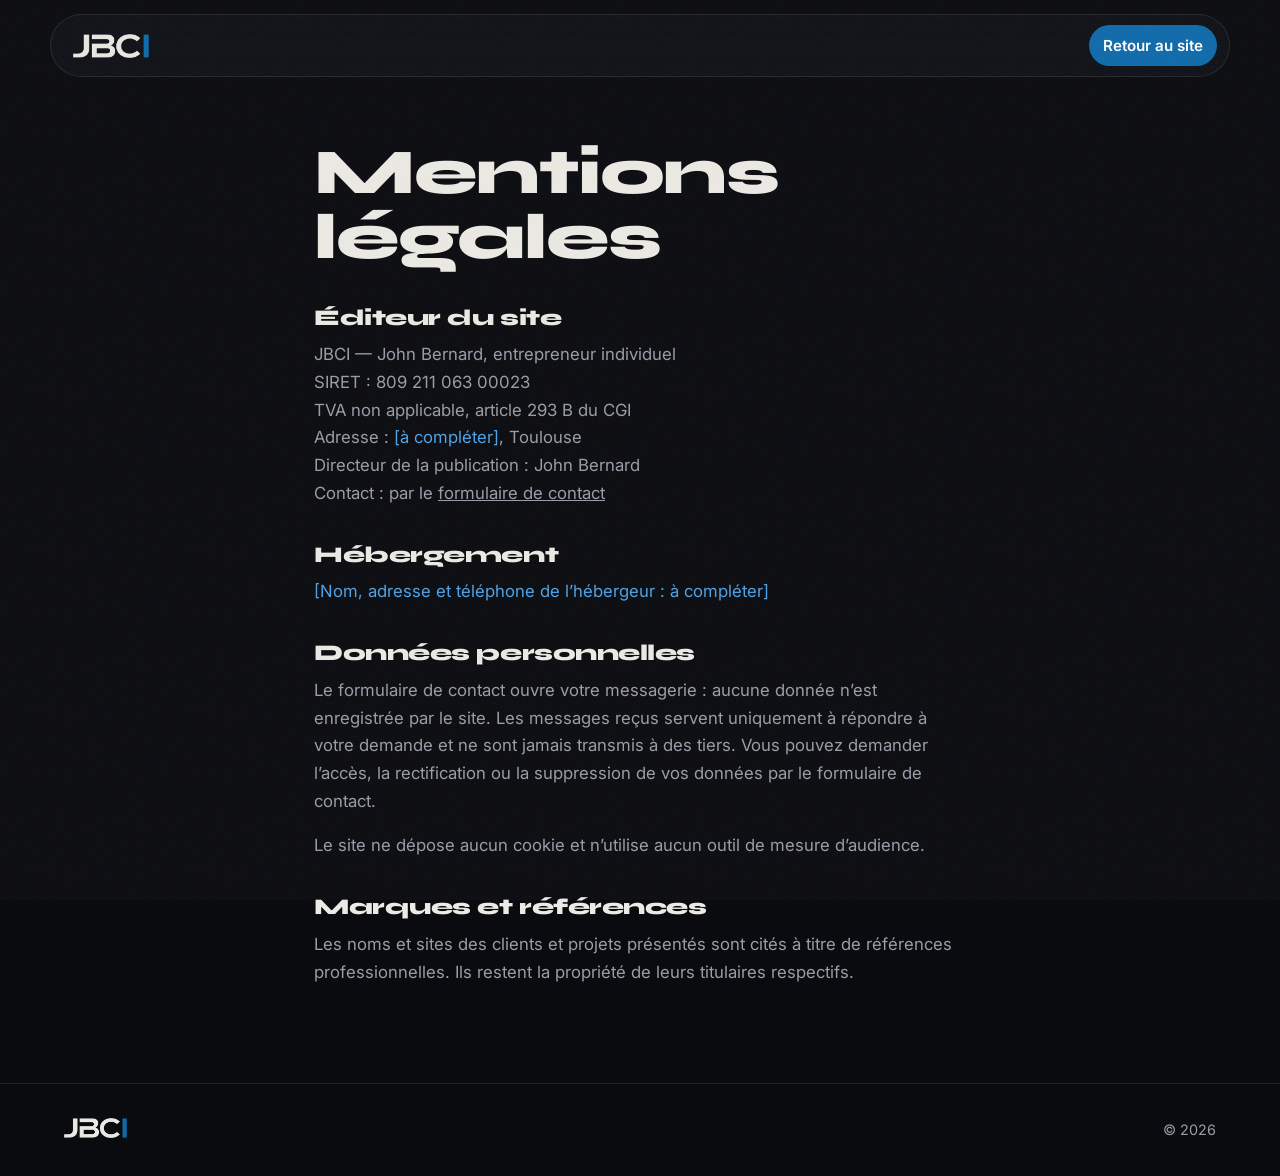
==== mentions-legales.html @ 8b8f2e48 "Site JBCI : accueil (hero anime, services, realisations EDF / Explogo / RCFC / Coin Sante / Main a M" ====
<!doctype html>
<html lang="fr">
<head>
  <meta charset="utf-8">
  <meta name="viewport" content="width=device-width, initial-scale=1">
  <title>Mentions légales — JBCI</title>
  <meta name="robots" content="noindex">
  <link rel="icon" href="assets/favicon.svg" type="image/svg+xml">
  <link href="https://fonts.googleapis.com/css2?family=Syne:wght@700;800&family=Inter:wght@400;500;600&family=JetBrains+Mono:wght@400;600&display=swap" rel="stylesheet">
  <link rel="stylesheet" href="css/style.css">
</head>
<body>
<header class="entete">
  <a class="marque" href="index.html" aria-label="JBCI, retour à l’accueil"><img src="assets/logo-clair.png" alt="JBCI" width="241" height="76"></a>
  <nav class="nav"><a class="nav-cta" href="index.html">Retour au site</a></nav>
</header>
<main class="page">
  <h1>Mentions légales</h1>
  <h2>Éditeur du site</h2>
  <p>JBCI — John Bernard, entrepreneur individuel<br>
  SIRET : 809 211 063 00023<br>
  TVA non applicable, article 293 B du CGI<br>
  Adresse : <span style="color:#4DA3E8">[à compléter]</span>, Toulouse<br>
  Directeur de la publication : John Bernard<br>
  Contact : par le <a href="index.html#contact">formulaire de contact</a></p>
  <h2>Hébergement</h2>
  <p><span style="color:#4DA3E8">[Nom, adresse et téléphone de l’hébergeur : à compléter]</span></p>
  <h2>Données personnelles</h2>
  <p>Le formulaire de contact ouvre votre messagerie : aucune donnée n’est enregistrée par le site. Les messages reçus servent uniquement à répondre à votre demande et ne sont jamais transmis à des tiers. Vous pouvez demander l’accès, la rectification ou la suppression de vos données par le formulaire de contact.</p>
  <p>Le site ne dépose aucun cookie et n’utilise aucun outil de mesure d’audience.</p>
  <h2>Marques et références</h2>
  <p>Les noms et sites des clients et projets présentés sont cités à titre de références professionnelles. Ils restent la propriété de leurs titulaires respectifs.</p>
</main>
<footer class="pied"><span class="marque"><img src="assets/logo-clair.png" alt="JBCI" width="241" height="76"></span><span>© 2026</span></footer>
</body>
</html>
---- css/style.css ----
/* JBCI — site vitrine. Thème sombre, typographie Syne / Inter / JetBrains Mono. */
:root {
  --nuit: #0A0B0F;
  --nuit-2: #12141B;
  --nuit-3: #1A1D27;
  --ligne: rgba(236, 234, 228, 0.10);
  --texte: #ECEAE4;
  --doux: #9A9CA8;
  --accent: #4DA3E8;      /* bleu du logo, éclairci pour le fond sombre */
  --accent-2: #8CC8FF;
  --bleu: #0F6AAB;        /* bleu exact du logo (boutons) */
  --menthe: #7CF4C8;
  --rayon: 22px;
  --titre: "Syne", "Inter", sans-serif;
  --corps: "Inter", system-ui, sans-serif;
  --code: "JetBrains Mono", ui-monospace, monospace;
  --marge: clamp(16px, 5vw, 72px);
}

*, *::before, *::after { box-sizing: border-box; }
html { scroll-behavior: smooth; scroll-padding-top: 90px; }
body {
  margin: 0; background: var(--nuit); color: var(--texte);
  font-family: var(--corps); font-size: 1.05rem; line-height: 1.65;
  -webkit-font-smoothing: antialiased; overflow-x: hidden;
}
/* grain léger sur tout le site */
body::before {
  content: ""; position: fixed; inset: 0; z-index: 100; pointer-events: none; opacity: .06;
  background-image: url("data:image/svg+xml,%3Csvg xmlns='http://www.w3.org/2000/svg' width='160' height='160'%3E%3Cfilter id='n'%3E%3CfeTurbulence type='fractalNoise' baseFrequency='.9' numOctaves='2' stitchTiles='stitch'/%3E%3C/filter%3E%3Crect width='100%25' height='100%25' filter='url(%23n)'/%3E%3C/svg%3E");
}
img { max-width: 100%; height: auto; display: block; }
a { color: inherit; }
::selection { background: var(--accent); color: var(--nuit); }
:focus-visible { outline: 2px solid var(--accent); outline-offset: 3px; border-radius: 6px; }
.evitement { position: absolute; left: -9999px; }
.evitement:focus { left: 16px; top: 16px; z-index: 200; background: var(--accent); color: var(--nuit); padding: 10px 14px; border-radius: 8px; }

h1, h2, h3 { font-family: var(--titre); margin: 0; line-height: 1.02; letter-spacing: -0.02em; }
h2 { font-size: clamp(2.1rem, 4.6vw, 4.2rem); font-weight: 800; }
h3 { font-weight: 700; }
em { font-style: normal; color: var(--accent); }
p { margin: 0 0 1em; }

/* ── En-tête ─────────────────────────────────────────── */
.entete {
  position: fixed; top: 14px; left: 50%; transform: translateX(-50%); z-index: 50;
  width: min(1180px, calc(100% - 24px)); display: flex; align-items: center; justify-content: space-between;
  padding: 10px 12px 10px 22px; border-radius: 999px;
  background: rgba(18, 20, 27, .72); border: 1px solid var(--ligne); backdrop-filter: blur(14px);
}
.marque img { height: 24px; width: auto; display: block; }
.pied .marque img { height: 20px; }
.marque { font-family: var(--code); font-weight: 600; font-size: 1.15rem; letter-spacing: .08em; text-decoration: none; color: var(--texte); }
.curseur { color: var(--accent); animation: clignote 1.1s steps(1) infinite; }
@keyframes clignote { 50% { opacity: 0; } }
.nav { display: flex; align-items: center; gap: 4px; }
.nav a { text-decoration: none; color: var(--doux); font-size: .95rem; padding: 8px 14px; border-radius: 999px; transition: color .2s, background .2s; }
.nav a:hover { color: var(--texte); background: rgba(255, 255, 255, .06); }
.nav .nav-cta { background: var(--bleu); color: #fff; font-weight: 600; }
.nav .nav-cta:hover { background: var(--texte); color: var(--nuit); }

/* ── Boutons ─────────────────────────────────────────── */
.bouton {
  display: inline-flex; align-items: center; gap: 10px; padding: 15px 26px; border-radius: 999px;
  font-weight: 600; text-decoration: none; font-size: 1rem; border: 1.5px solid transparent; cursor: pointer;
  font-family: var(--corps); transition: transform .2s, background .2s, color .2s, border-color .2s;
}
.bouton:hover { transform: translateY(-2px); }
.bouton-plein { background: var(--bleu); color: #fff; }
.bouton-plein:hover { background: var(--texte); color: var(--nuit); }
.bouton-ligne { border-color: rgba(236, 234, 228, .3); color: var(--texte); }
.bouton-ligne:hover { border-color: var(--texte); }

/* ── Hero ────────────────────────────────────────────── */
.hero {
  position: relative; min-height: 100svh; display: grid; grid-template-columns: 1.25fr .75fr; align-items: center;
  gap: 40px; padding: 130px var(--marge) 80px; overflow: hidden; isolation: isolate;
}
.flux { position: absolute; inset: 0; width: 100%; height: 100%; z-index: -1; }
.hero::after { /* fondu vers le bas */
  content: ""; position: absolute; left: 0; right: 0; bottom: 0; height: 160px; z-index: -1;
  background: linear-gradient(transparent, var(--nuit));
}
.etiquette { display: inline-flex; align-items: center; gap: 10px; font-family: var(--code); font-size: .85rem; color: var(--doux);
  border: 1px solid var(--ligne); border-radius: 999px; padding: 7px 14px; background: rgba(10, 11, 15, .6); }
.point { width: 8px; height: 8px; border-radius: 50%; background: var(--menthe); box-shadow: 0 0 0 0 rgba(124, 244, 200, .6); animation: pulse 2s infinite; }
@keyframes pulse { 70% { box-shadow: 0 0 0 10px rgba(124, 244, 200, 0); } 100% { box-shadow: 0 0 0 0 rgba(124, 244, 200, 0); } }
.hero h1 { font-size: clamp(2.6rem, 6.2vw, 6.2rem); font-weight: 800; margin: 26px 0 26px; line-height: .98; }
.hero h1 em { background: linear-gradient(90deg, var(--accent), var(--accent-2)); -webkit-background-clip: text; background-clip: text; color: transparent; }
.hero-texte { max-width: 560px; font-size: 1.15rem; color: var(--doux); }
.hero-actions { display: flex; flex-wrap: wrap; gap: 12px; margin-top: 30px; }

.hero-console, .terminal { background: rgba(18, 20, 27, .88); border: 1px solid var(--ligne); border-radius: 18px; overflow: hidden;
  box-shadow: 0 30px 80px rgba(0, 0, 0, .5); backdrop-filter: blur(8px); }
.hero-console { transform: rotate(-2deg); }
.console-barre, .nav-barre { display: flex; align-items: center; gap: 7px; padding: 12px 16px; border-bottom: 1px solid var(--ligne); font-family: var(--code); font-size: .75rem; color: var(--doux); }
.console-barre i, .nav-barre i { width: 11px; height: 11px; border-radius: 50%; background: #3A3D4A; }
.console-barre i:nth-child(1), .nav-barre i:nth-child(1) { background: #FF5F57; }
.console-barre i:nth-child(2), .nav-barre i:nth-child(2) { background: #FEBC2E; }
.console-barre i:nth-child(3), .nav-barre i:nth-child(3) { background: #28C840; }
.console-barre span, .nav-barre span { margin-left: 8px; }
pre { margin: 0; padding: 20px 22px; font-family: var(--code); font-size: .86rem; line-height: 1.9; color: var(--texte); white-space: pre; overflow-x: auto; }
.c-gris { color: #6B6E7C; } .c-vert { color: var(--menthe); } .c-ambre { color: var(--accent); }

/* ── Bandeau défilant ────────────────────────────────── */
.bandeau { border-block: 1px solid var(--ligne); overflow: hidden; background: var(--nuit-2); }
.bandeau-piste { display: flex; gap: 28px; width: max-content; padding: 18px 0; animation: defile 38s linear infinite;
  font-family: var(--titre); font-size: 1.25rem; white-space: nowrap; color: var(--doux); }
.bandeau b { color: var(--texte); }
.bandeau .sep { color: var(--accent); }
@keyframes defile { to { transform: translateX(-50%); } }

/* ── Sections ────────────────────────────────────────── */
.section { padding: clamp(80px, 12vw, 150px) var(--marge); max-width: 1320px; margin: 0 auto; }
.tete { margin-bottom: 60px; }
.sur { font-family: var(--code); color: var(--accent); font-size: .9rem; margin-bottom: 18px; }

/* Services : grandes lignes numérotées, lueur qui suit la souris */
.services { list-style: none; padding: 0; margin: 0; border-top: 1px solid var(--ligne); }
.service {
  position: relative; display: grid; grid-template-columns: 90px 1fr 300px; gap: 28px; align-items: start;
  padding: 34px 20px; border-bottom: 1px solid var(--ligne); transition: background .3s;
}
.service::before {
  content: ""; position: absolute; inset: 0; opacity: 0; transition: opacity .3s; pointer-events: none;
  background: radial-gradient(420px circle at var(--x, 50%) var(--y, 50%), rgba(77, 163, 232, .10), transparent 60%);
}
.service:hover::before { opacity: 1; }
.num { font-family: var(--code); color: var(--doux); padding-top: 8px; }
.service h3 { font-size: clamp(1.6rem, 3.4vw, 2.6rem); margin-bottom: 12px; transition: color .25s; }
.service:hover h3 { color: var(--accent); }
.service p { color: var(--doux); max-width: 620px; margin: 0; }
.puces { list-style: none; padding: 0; margin: 0; display: flex; flex-wrap: wrap; gap: 8px; }
.service .puces { justify-content: flex-end; padding-top: 10px; }
.puces li { font-family: var(--code); font-size: .78rem; padding: 5px 11px; border-radius: 999px; border: 1px solid var(--ligne); color: var(--texte); }

/* Réalisations */
.projet { display: grid; grid-template-columns: .9fr 1.1fr; gap: clamp(30px, 5vw, 80px); align-items: center; margin-bottom: clamp(90px, 12vw, 160px); }
.projet:nth-of-type(even) .projet-visuel { order: -1; }
.projet-client { font-family: var(--code); font-size: .82rem; color: var(--menthe); margin-bottom: 14px; text-transform: uppercase; letter-spacing: .08em; }
.projet h3, .projet-petit h3 { font-size: clamp(1.8rem, 3.6vw, 2.9rem); margin-bottom: 18px; }
.projet-texte p:not(.projet-client) { color: var(--doux); }
.projet .puces { margin: 22px 0; }
.lien { font-family: var(--code); color: var(--accent); text-decoration: none; border-bottom: 1px solid rgba(77, 163, 232, .4); padding-bottom: 2px; }
.lien:hover { border-color: var(--accent); }

.terminal pre { font-size: .82rem; }
.projet-edf .terminal { transform: rotate(1.5deg); }

.telephones { position: relative; display: flex; justify-content: center; align-items: center; min-height: 520px; }
.telephones img {
  width: 34%; border-radius: 26px; border: 6px solid #22252F; box-shadow: 0 30px 70px rgba(0, 0, 0, .55);
  transition: transform .5s cubic-bezier(.2, .8, .2, 1);
}
.telephones img:nth-child(1) { transform: translateX(28%) rotate(-9deg) scale(.88); }
.telephones img:nth-child(2) { position: relative; z-index: 2; }
.telephones img:nth-child(3) { transform: translateX(-28%) rotate(9deg) scale(.88); }
.telephones:hover img:nth-child(1) { transform: translateX(8%) rotate(-12deg) scale(.9); }
.telephones:hover img:nth-child(3) { transform: translateX(-8%) rotate(12deg) scale(.9); }

.navigateur { margin: 0; border-radius: 16px; overflow: hidden; border: 1px solid var(--ligne); background: var(--nuit-2);
  box-shadow: 0 30px 70px rgba(0, 0, 0, .45); transition: transform .4s; }
.navigateur:hover { transform: translateY(-6px); }
.navigateur img { width: 100%; }

.duo { display: grid; grid-template-columns: 1fr 1fr; gap: clamp(24px, 4vw, 50px); }
.projet-petit .navigateur { margin-bottom: 26px; }
.projet-petit h3 { font-size: clamp(1.5rem, 2.6vw, 2.1rem); }
.projet-petit p:not(.projet-client) { color: var(--doux); }

/* Méthode */
.etapes { list-style: none; padding: 0; margin: 0; display: grid; grid-template-columns: repeat(4, 1fr); gap: 18px; }
.etapes li { position: relative; padding: 30px 26px 28px; border-radius: var(--rayon); background: var(--nuit-2); border: 1px solid var(--ligne); overflow: hidden; }
.etape-num { display: block; font-family: var(--titre); font-weight: 800; font-size: 4.2rem; line-height: 1; color: transparent;
  -webkit-text-stroke: 1.5px rgba(77, 163, 232, .65); margin-bottom: 26px; }
.etapes h3 { font-size: 1.45rem; margin-bottom: 12px; }
.etapes p { color: var(--doux); font-size: .98rem; margin: 0; }

/* Qui suis-je */
.moi { display: grid; grid-template-columns: .8fr 1.2fr; gap: clamp(36px, 6vw, 90px); align-items: center; }
.moi-portrait { margin: 0; position: relative; }
.moi-portrait img { border-radius: 30px; transform: rotate(-3deg); box-shadow: 0 30px 80px rgba(0, 0, 0, .5); }
.moi-portrait figcaption {
  position: absolute; right: -10px; bottom: 30px; transform: rotate(4deg);
  background: var(--accent); color: var(--nuit); font-family: var(--code); font-size: .82rem; font-weight: 600;
  padding: 9px 14px; border-radius: 10px;
}
.moi-texte p { color: var(--doux); }
.moi-texte h2 { margin-bottom: 28px; font-size: clamp(2.1rem, 5vw, 4rem); }
.moi-signe { font-family: var(--code); color: var(--texte) !important; font-size: .9rem; }

/* Contact */
.contact { display: grid; grid-template-columns: 1fr 1fr; gap: clamp(36px, 6vw, 90px); align-items: start; }
.contact-tete h2 { font-size: clamp(2.2rem, 4.4vw, 3.8rem); }
.contact-tete p:not(.sur) { color: var(--doux); max-width: 460px; margin-top: 24px; }
.formulaire { background: var(--nuit-2); border: 1px solid var(--ligne); border-radius: 28px; padding: clamp(22px, 4vw, 38px); }
.champs { display: grid; grid-template-columns: 1fr 1fr; gap: 16px; margin-bottom: 22px; }
.champ { display: flex; flex-direction: column; gap: 7px; font-size: .88rem; color: var(--doux); }
.champ.large { grid-column: 1 / -1; }
.champ input, .champ select, .champ textarea {
  font: inherit; font-size: 1rem; color: var(--texte); background: var(--nuit); border: 1px solid var(--ligne);
  border-radius: 12px; padding: 13px 15px;
}
.champ textarea { min-height: 140px; resize: vertical; }
.champ input:focus, .champ select:focus, .champ textarea:focus { outline: none; border-color: var(--accent); }
.piege { position: absolute; left: -10000px; width: 1px; height: 1px; overflow: hidden; }
.note-form { font-size: .85rem; color: var(--doux); margin: 14px 0 0; }

/* Pied */
.pied { display: flex; flex-wrap: wrap; justify-content: space-between; gap: 14px; padding: 34px var(--marge); border-top: 1px solid var(--ligne); color: var(--doux); font-size: .9rem; }
.pied a { color: var(--texte); }

/* Page simple (mentions légales) */
.page { max-width: 780px; margin: 0 auto; padding: 140px var(--marge) 80px; }
.page h1 { font-size: clamp(2.4rem, 6vw, 4rem); font-weight: 800; margin-bottom: 30px; }
.page h2 { font-size: 1.4rem; margin: 36px 0 12px; }
.page p { color: var(--doux); }

/* Apparition au défilement (seulement si le JavaScript tourne) */
.js .apparait { opacity: 0; transform: translateY(40px); transition: opacity .9s cubic-bezier(.2, .8, .2, 1), transform .9s cubic-bezier(.2, .8, .2, 1); }
.js .apparait.vu { opacity: 1; transform: none; }

/* ── Responsive ──────────────────────────────────────── */
@media (max-width: 1000px) {
  .hero { grid-template-columns: 1fr; padding-top: 120px; }
  .hero-console { max-width: 460px; transform: none; }
  .service { grid-template-columns: 60px 1fr; }
  .service .puces { grid-column: 2; justify-content: flex-start; padding-top: 0; }
  .projet, .moi, .contact { grid-template-columns: 1fr; }
  .projet:nth-of-type(even) .projet-visuel { order: 0; }
  .etapes { grid-template-columns: 1fr 1fr; }
  .moi-portrait { max-width: 380px; }
}
@media (max-width: 720px) {
  .nav a:not(.nav-cta) { display: none; }
  .entete { padding-left: 18px; }
  .service { grid-template-columns: 1fr; gap: 10px; padding: 28px 4px; }
  .service .puces { grid-column: 1; }
  .duo, .etapes, .champs { grid-template-columns: 1fr; }
  .telephones { min-height: 380px; }
  .moi-portrait figcaption { right: 10px; }
  pre { font-size: .76rem; }
}
@media (prefers-reduced-motion: reduce) {
  html { scroll-behavior: auto; }
  .bandeau-piste, .curseur, .point { animation: none; }
  .js .apparait { opacity: 1; transform: none; transition: none; }
}
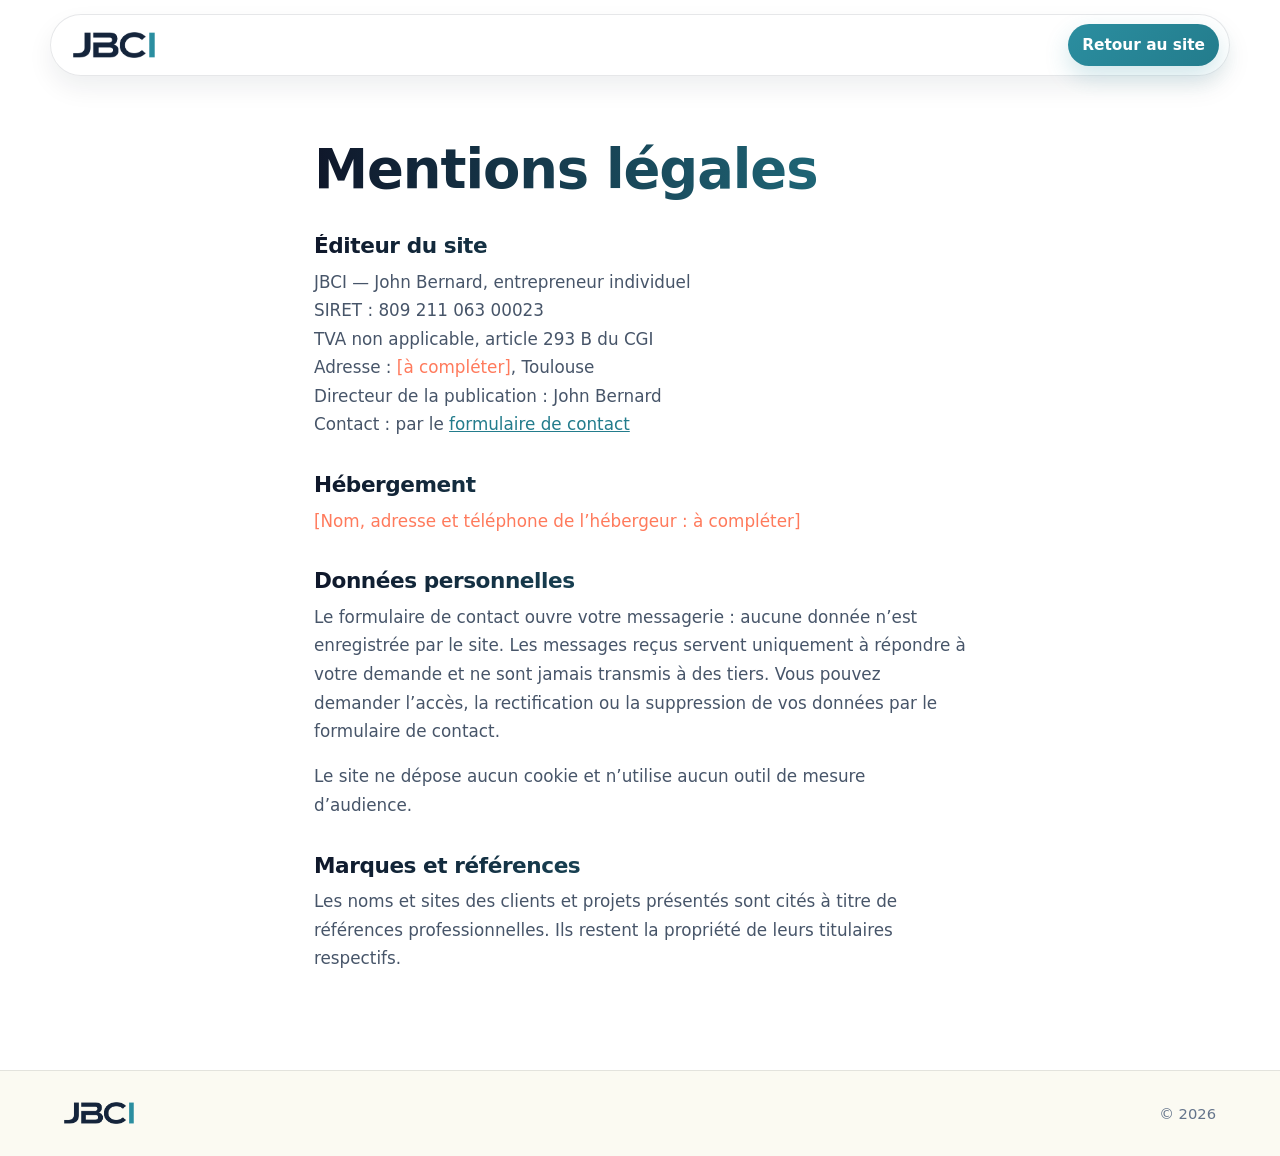
==== commit e4677011: "Site JBCI : style clair facon Explogo (bleu canard, corail, jaune, police systeme), logo recolore ; " ====
--- a/mentions-legales.html
+++ b/mentions-legales.html
@@ -6,12 +6,12 @@
   <title>Mentions légales — JBCI</title>
   <meta name="robots" content="noindex">
   <link rel="icon" href="assets/favicon.svg" type="image/svg+xml">
-  <link href="https://fonts.googleapis.com/css2?family=Syne:wght@700;800&family=Inter:wght@400;500;600&family=JetBrains+Mono:wght@400;600&display=swap" rel="stylesheet">
+  <link href="https://fonts.googleapis.com/css2?family=JetBrains+Mono:wght@400;600&display=swap" rel="stylesheet">
   <link rel="stylesheet" href="css/style.css">
 </head>
 <body>
 <header class="entete">
-  <a class="marque" href="index.html" aria-label="JBCI, retour à l’accueil"><img src="assets/logo-clair.png" alt="JBCI" width="241" height="76"></a>
+  <a class="marque" href="index.html" aria-label="JBCI, retour à l’accueil"><img src="assets/logo.png" alt="JBCI" width="241" height="76"></a>
   <nav class="nav"><a class="nav-cta" href="index.html">Retour au site</a></nav>
 </header>
 <main class="page">
@@ -20,17 +20,17 @@
   <p>JBCI — John Bernard, entrepreneur individuel<br>
   SIRET : 809 211 063 00023<br>
   TVA non applicable, article 293 B du CGI<br>
-  Adresse : <span style="color:#4DA3E8">[à compléter]</span>, Toulouse<br>
+  Adresse : <span style="color:#FF7A5C">[à compléter]</span>, Toulouse<br>
   Directeur de la publication : John Bernard<br>
   Contact : par le <a href="index.html#contact">formulaire de contact</a></p>
   <h2>Hébergement</h2>
-  <p><span style="color:#4DA3E8">[Nom, adresse et téléphone de l’hébergeur : à compléter]</span></p>
+  <p><span style="color:#FF7A5C">[Nom, adresse et téléphone de l’hébergeur : à compléter]</span></p>
   <h2>Données personnelles</h2>
   <p>Le formulaire de contact ouvre votre messagerie : aucune donnée n’est enregistrée par le site. Les messages reçus servent uniquement à répondre à votre demande et ne sont jamais transmis à des tiers. Vous pouvez demander l’accès, la rectification ou la suppression de vos données par le formulaire de contact.</p>
   <p>Le site ne dépose aucun cookie et n’utilise aucun outil de mesure d’audience.</p>
   <h2>Marques et références</h2>
   <p>Les noms et sites des clients et projets présentés sont cités à titre de références professionnelles. Ils restent la propriété de leurs titulaires respectifs.</p>
 </main>
-<footer class="pied"><span class="marque"><img src="assets/logo-clair.png" alt="JBCI" width="241" height="76"></span><span>© 2026</span></footer>
+<footer class="pied"><span class="marque"><img src="assets/logo.png" alt="JBCI" width="241" height="76"></span><span>© 2026</span></footer>
 </body>
 </html>
--- a/css/style.css
+++ b/css/style.css
@@ -1,156 +1,159 @@
-/* JBCI — site vitrine. Thème sombre, typographie Syne / Inter / JetBrains Mono. */
+/* JBCI — site vitrine, dans l'esprit d'Explogo : clair, chaleureux, bleu canard / corail / jaune. */
 :root {
-  --nuit: #0A0B0F;
-  --nuit-2: #12141B;
-  --nuit-3: #1A1D27;
-  --ligne: rgba(236, 234, 228, 0.10);
-  --texte: #ECEAE4;
-  --doux: #9A9CA8;
-  --accent: #4DA3E8;      /* bleu du logo, éclairci pour le fond sombre */
-  --accent-2: #8CC8FF;
-  --bleu: #0F6AAB;        /* bleu exact du logo (boutons) */
-  --menthe: #7CF4C8;
+  --bg: #FFFFFF;
+  --soft: #FBFAF2;
+  --soft-2: #F4F8F8;
+  --text: #0F172A;
+  --nuit: #13233A;           /* bleu nuit : textes forts, consoles */
+  --muted: #475569;
+  --muted-2: #64748B;
+  --border: rgba(15, 23, 42, 0.10);
+  --primary: #2B8EA0;
+  --primary-2: #237C8C;
+  --primary-soft: rgba(43, 142, 160, 0.14);
+  --accent: #FF7A5C;
+  --accent-2: #FFD24A;
+  --shadow: 0 16px 40px rgba(15, 23, 42, 0.10);
+  --shadow-soft: 0 12px 26px rgba(15, 23, 42, 0.07);
   --rayon: 22px;
-  --titre: "Syne", "Inter", sans-serif;
-  --corps: "Inter", system-ui, sans-serif;
-  --code: "JetBrains Mono", ui-monospace, monospace;
+  --corps: system-ui, -apple-system, "Segoe UI", Roboto, Arial, sans-serif;
+  --code: "JetBrains Mono", ui-monospace, Consolas, monospace;
   --marge: clamp(16px, 5vw, 72px);
 }
 
 *, *::before, *::after { box-sizing: border-box; }
-html { scroll-behavior: smooth; scroll-padding-top: 90px; }
-body {
-  margin: 0; background: var(--nuit); color: var(--texte);
-  font-family: var(--corps); font-size: 1.05rem; line-height: 1.65;
-  -webkit-font-smoothing: antialiased; overflow-x: hidden;
-}
-/* grain léger sur tout le site */
-body::before {
-  content: ""; position: fixed; inset: 0; z-index: 100; pointer-events: none; opacity: .06;
-  background-image: url("data:image/svg+xml,%3Csvg xmlns='http://www.w3.org/2000/svg' width='160' height='160'%3E%3Cfilter id='n'%3E%3CfeTurbulence type='fractalNoise' baseFrequency='.9' numOctaves='2' stitchTiles='stitch'/%3E%3C/filter%3E%3Crect width='100%25' height='100%25' filter='url(%23n)'/%3E%3C/svg%3E");
-}
+html { scroll-behavior: smooth; scroll-padding-top: 96px; }
+body { margin: 0; background: var(--bg); color: var(--text); font-family: var(--corps); font-size: 1.05rem; line-height: 1.7; overflow-x: hidden; }
 img { max-width: 100%; height: auto; display: block; }
-a { color: inherit; }
-::selection { background: var(--accent); color: var(--nuit); }
-:focus-visible { outline: 2px solid var(--accent); outline-offset: 3px; border-radius: 6px; }
+a { color: var(--primary-2); }
+::selection { background: var(--primary-soft); }
+:focus-visible { outline: 3px solid var(--primary); outline-offset: 3px; border-radius: 8px; }
 .evitement { position: absolute; left: -9999px; }
-.evitement:focus { left: 16px; top: 16px; z-index: 200; background: var(--accent); color: var(--nuit); padding: 10px 14px; border-radius: 8px; }
-
-h1, h2, h3 { font-family: var(--titre); margin: 0; line-height: 1.02; letter-spacing: -0.02em; }
-h2 { font-size: clamp(2.1rem, 4.6vw, 4.2rem); font-weight: 800; }
-h3 { font-weight: 700; }
-em { font-style: normal; color: var(--accent); }
-p { margin: 0 0 1em; }
+.evitement:focus { left: 16px; top: 16px; z-index: 200; background: #fff; padding: 10px 14px; border-radius: 10px; box-shadow: var(--shadow); }
+
+h1, h2, h3 { margin: 0; line-height: 1.1; letter-spacing: -0.02em; }
+h1, h2 { color: transparent; background: linear-gradient(90deg, var(--text), var(--primary-2)); -webkit-background-clip: text; background-clip: text; }
+h2 { font-size: clamp(2rem, 1.2rem + 2.4vw, 3.2rem); font-weight: 800; }
+h3 { font-weight: 800; color: var(--text); }
+em { font-style: normal; }
+p { margin: 0 0 1em; color: var(--muted); }
 
 /* ── En-tête ─────────────────────────────────────────── */
 .entete {
   position: fixed; top: 14px; left: 50%; transform: translateX(-50%); z-index: 50;
   width: min(1180px, calc(100% - 24px)); display: flex; align-items: center; justify-content: space-between;
-  padding: 10px 12px 10px 22px; border-radius: 999px;
-  background: rgba(18, 20, 27, .72); border: 1px solid var(--ligne); backdrop-filter: blur(14px);
-}
-.marque img { height: 24px; width: auto; display: block; }
-.pied .marque img { height: 20px; }
-.marque { font-family: var(--code); font-weight: 600; font-size: 1.15rem; letter-spacing: .08em; text-decoration: none; color: var(--texte); }
-.curseur { color: var(--accent); animation: clignote 1.1s steps(1) infinite; }
-@keyframes clignote { 50% { opacity: 0; } }
-.nav { display: flex; align-items: center; gap: 4px; }
-.nav a { text-decoration: none; color: var(--doux); font-size: .95rem; padding: 8px 14px; border-radius: 999px; transition: color .2s, background .2s; }
-.nav a:hover { color: var(--texte); background: rgba(255, 255, 255, .06); }
-.nav .nav-cta { background: var(--bleu); color: #fff; font-weight: 600; }
-.nav .nav-cta:hover { background: var(--texte); color: var(--nuit); }
+  padding: 9px 10px 9px 22px; border-radius: 999px;
+  background: rgba(255, 255, 255, .82); border: 1px solid var(--border); backdrop-filter: blur(12px); box-shadow: var(--shadow-soft);
+}
+.marque { display: block; text-decoration: none; }
+.marque img { height: 26px; width: auto; display: block; }
+.pied .marque img { height: 22px; }
+.nav { display: flex; align-items: center; gap: 2px; }
+.nav a { text-decoration: none; color: var(--muted); font-size: .96rem; padding: 8px 14px; border-radius: 999px; transition: color .15s, background .15s; }
+.nav a:hover { color: var(--primary-2); background: var(--primary-soft); }
+.nav .nav-cta { background: linear-gradient(135deg, var(--primary), var(--primary-2)); color: #fff; font-weight: 600; box-shadow: 0 10px 24px rgba(43, 142, 160, .22); }
+.nav .nav-cta:hover { color: #fff; background: linear-gradient(135deg, var(--primary), var(--primary-2)); filter: brightness(.96); }
 
 /* ── Boutons ─────────────────────────────────────────── */
 .bouton {
-  display: inline-flex; align-items: center; gap: 10px; padding: 15px 26px; border-radius: 999px;
-  font-weight: 600; text-decoration: none; font-size: 1rem; border: 1.5px solid transparent; cursor: pointer;
-  font-family: var(--corps); transition: transform .2s, background .2s, color .2s, border-color .2s;
-}
-.bouton:hover { transform: translateY(-2px); }
-.bouton-plein { background: var(--bleu); color: #fff; }
-.bouton-plein:hover { background: var(--texte); color: var(--nuit); }
-.bouton-ligne { border-color: rgba(236, 234, 228, .3); color: var(--texte); }
-.bouton-ligne:hover { border-color: var(--texte); }
+  display: inline-flex; align-items: center; gap: 10px; padding: 14px 24px; border-radius: 999px;
+  font-weight: 700; text-decoration: none; font-size: 1.02rem; border: 1px solid var(--border); background: #fff; color: var(--text);
+  cursor: pointer; font-family: inherit; transition: transform .15s, box-shadow .15s, filter .15s;
+}
+.bouton:hover { transform: translateY(-2px); box-shadow: var(--shadow-soft); }
+.bouton-plein { background: linear-gradient(135deg, var(--primary), var(--primary-2)); color: #fff; border-color: transparent; box-shadow: 0 14px 34px rgba(43, 142, 160, .22); }
+.bouton-plein:hover { filter: brightness(.97); box-shadow: 0 18px 40px rgba(43, 142, 160, .28); }
 
 /* ── Hero ────────────────────────────────────────────── */
 .hero {
-  position: relative; min-height: 100svh; display: grid; grid-template-columns: 1.25fr .75fr; align-items: center;
+  position: relative; min-height: 100svh; display: grid; grid-template-columns: 1.2fr .8fr; align-items: center;
   gap: 40px; padding: 130px var(--marge) 80px; overflow: hidden; isolation: isolate;
+  background:
+    radial-gradient(520px 380px at 12% 22%, rgba(43, 142, 160, .14), transparent 70%),
+    radial-gradient(520px 420px at 88% 30%, rgba(255, 122, 92, .12), transparent 70%),
+    radial-gradient(600px 420px at 60% 95%, rgba(255, 210, 74, .16), transparent 70%),
+    var(--soft);
 }
 .flux { position: absolute; inset: 0; width: 100%; height: 100%; z-index: -1; }
-.hero::after { /* fondu vers le bas */
-  content: ""; position: absolute; left: 0; right: 0; bottom: 0; height: 160px; z-index: -1;
-  background: linear-gradient(transparent, var(--nuit));
-}
-.etiquette { display: inline-flex; align-items: center; gap: 10px; font-family: var(--code); font-size: .85rem; color: var(--doux);
-  border: 1px solid var(--ligne); border-radius: 999px; padding: 7px 14px; background: rgba(10, 11, 15, .6); }
-.point { width: 8px; height: 8px; border-radius: 50%; background: var(--menthe); box-shadow: 0 0 0 0 rgba(124, 244, 200, .6); animation: pulse 2s infinite; }
-@keyframes pulse { 70% { box-shadow: 0 0 0 10px rgba(124, 244, 200, 0); } 100% { box-shadow: 0 0 0 0 rgba(124, 244, 200, 0); } }
-.hero h1 { font-size: clamp(2.6rem, 6.2vw, 6.2rem); font-weight: 800; margin: 26px 0 26px; line-height: .98; }
-.hero h1 em { background: linear-gradient(90deg, var(--accent), var(--accent-2)); -webkit-background-clip: text; background-clip: text; color: transparent; }
-.hero-texte { max-width: 560px; font-size: 1.15rem; color: var(--doux); }
-.hero-actions { display: flex; flex-wrap: wrap; gap: 12px; margin-top: 30px; }
-
-.hero-console, .terminal { background: rgba(18, 20, 27, .88); border: 1px solid var(--ligne); border-radius: 18px; overflow: hidden;
-  box-shadow: 0 30px 80px rgba(0, 0, 0, .5); backdrop-filter: blur(8px); }
+.etiquette { display: inline-flex; align-items: center; gap: 10px; font-size: .9rem; font-weight: 600; color: var(--primary-2);
+  border-radius: 999px; padding: 7px 15px; background: #fff; box-shadow: var(--shadow-soft); }
+.point { width: 9px; height: 9px; border-radius: 50%; background: #22A06B; box-shadow: 0 0 0 0 rgba(34, 160, 107, .5); animation: pulse 2s infinite; }
+@keyframes pulse { 70% { box-shadow: 0 0 0 10px rgba(34, 160, 107, 0); } 100% { box-shadow: 0 0 0 0 rgba(34, 160, 107, 0); } }
+.hero h1 { font-size: clamp(2.6rem, 1.4rem + 4vw, 5rem); font-weight: 900; margin: 24px 0 22px; line-height: 1.04; }
+.hero h1 em { background: linear-gradient(90deg, var(--accent), #F59E0B); -webkit-background-clip: text; background-clip: text; color: transparent; }
+.hero-texte { max-width: 580px; font-size: 1.18rem; }
+.hero-actions { display: flex; flex-wrap: wrap; gap: 12px; margin-top: 28px; }
+
+/* consoles : la seule touche sombre, comme un écran de développeur */
+.hero-console, .terminal { background: var(--nuit); border-radius: 18px; overflow: hidden; box-shadow: var(--shadow); color: #E2E8F0; }
 .hero-console { transform: rotate(-2deg); }
-.console-barre, .nav-barre { display: flex; align-items: center; gap: 7px; padding: 12px 16px; border-bottom: 1px solid var(--ligne); font-family: var(--code); font-size: .75rem; color: var(--doux); }
-.console-barre i, .nav-barre i { width: 11px; height: 11px; border-radius: 50%; background: #3A3D4A; }
+.console-barre, .nav-barre { display: flex; align-items: center; gap: 7px; padding: 11px 16px; font-family: var(--code); font-size: .75rem; }
+.console-barre { border-bottom: 1px solid rgba(255, 255, 255, .08); color: #94A3B8; }
+.nav-barre { background: var(--soft-2); border-bottom: 1px solid var(--border); color: var(--muted-2); }
+.console-barre i, .nav-barre i { width: 11px; height: 11px; border-radius: 50%; }
 .console-barre i:nth-child(1), .nav-barre i:nth-child(1) { background: #FF5F57; }
 .console-barre i:nth-child(2), .nav-barre i:nth-child(2) { background: #FEBC2E; }
 .console-barre i:nth-child(3), .nav-barre i:nth-child(3) { background: #28C840; }
 .console-barre span, .nav-barre span { margin-left: 8px; }
-pre { margin: 0; padding: 20px 22px; font-family: var(--code); font-size: .86rem; line-height: 1.9; color: var(--texte); white-space: pre; overflow-x: auto; }
-.c-gris { color: #6B6E7C; } .c-vert { color: var(--menthe); } .c-ambre { color: var(--accent); }
+pre { margin: 0; padding: 20px 22px; font-family: var(--code); font-size: .86rem; line-height: 1.9; white-space: pre; overflow-x: auto; }
+.c-gris { color: #64748B; } .c-vert { color: #4ADE80; } .c-ambre { color: var(--accent-2); }
 
 /* ── Bandeau défilant ────────────────────────────────── */
-.bandeau { border-block: 1px solid var(--ligne); overflow: hidden; background: var(--nuit-2); }
+.bandeau { overflow: hidden; background: #fff; border-block: 1px solid var(--border); }
 .bandeau-piste { display: flex; gap: 28px; width: max-content; padding: 18px 0; animation: defile 38s linear infinite;
-  font-family: var(--titre); font-size: 1.25rem; white-space: nowrap; color: var(--doux); }
-.bandeau b { color: var(--texte); }
+  font-size: 1.12rem; white-space: nowrap; color: var(--muted); }
+.bandeau b { color: var(--primary-2); }
 .bandeau .sep { color: var(--accent); }
 @keyframes defile { to { transform: translateX(-50%); } }
 
 /* ── Sections ────────────────────────────────────────── */
-.section { padding: clamp(80px, 12vw, 150px) var(--marge); max-width: 1320px; margin: 0 auto; }
-.tete { margin-bottom: 60px; }
-.sur { font-family: var(--code); color: var(--accent); font-size: .9rem; margin-bottom: 18px; }
-
-/* Services : grandes lignes numérotées, lueur qui suit la souris */
-.services { list-style: none; padding: 0; margin: 0; border-top: 1px solid var(--ligne); }
+.section { padding: clamp(72px, 10vw, 120px) var(--marge); max-width: 1320px; margin: 0 auto; }
+.tete { margin-bottom: 48px; }
+.tete h2 { display: table; position: relative; padding-bottom: 12px; }
+.tete h2::after { content: ""; position: absolute; left: 0; bottom: 2px; width: 72px; height: 5px; border-radius: 999px;
+  background: linear-gradient(90deg, var(--primary), var(--accent), var(--accent-2)); }
+.sur { display: table; font-size: .85rem; font-weight: 700; letter-spacing: .08em; text-transform: uppercase; color: var(--primary-2);
+  background: var(--primary-soft); padding: 5px 12px; border-radius: 999px; margin-bottom: 18px; }
+
+/* Services : lignes numérotées, lueur qui suit la souris */
+.services { list-style: none; padding: 0; margin: 0; display: grid; gap: 14px; }
 .service {
-  position: relative; display: grid; grid-template-columns: 90px 1fr 300px; gap: 28px; align-items: start;
-  padding: 34px 20px; border-bottom: 1px solid var(--ligne); transition: background .3s;
+  position: relative; display: grid; grid-template-columns: 70px 1fr 300px; gap: 24px; align-items: start; overflow: hidden;
+  padding: 28px 26px; border-radius: var(--rayon); background: #fff; border: 1px solid var(--border); box-shadow: var(--shadow-soft);
+  transition: transform .2s, box-shadow .2s;
 }
 .service::before {
   content: ""; position: absolute; inset: 0; opacity: 0; transition: opacity .3s; pointer-events: none;
-  background: radial-gradient(420px circle at var(--x, 50%) var(--y, 50%), rgba(77, 163, 232, .10), transparent 60%);
-}
+  background: radial-gradient(380px circle at var(--x, 50%) var(--y, 50%), rgba(43, 142, 160, .10), transparent 60%);
+}
+.service:hover { transform: translateY(-3px); box-shadow: var(--shadow); }
 .service:hover::before { opacity: 1; }
-.num { font-family: var(--code); color: var(--doux); padding-top: 8px; }
-.service h3 { font-size: clamp(1.6rem, 3.4vw, 2.6rem); margin-bottom: 12px; transition: color .25s; }
-.service:hover h3 { color: var(--accent); }
-.service p { color: var(--doux); max-width: 620px; margin: 0; }
+.num { display: grid; place-items: center; width: 52px; height: 52px; border-radius: 16px; font-weight: 800; color: #fff;
+  background: linear-gradient(135deg, var(--primary), var(--primary-2)); }
+.service:nth-child(2) .num { background: linear-gradient(135deg, var(--accent), #F25F3A); }
+.service:nth-child(3) .num { background: linear-gradient(135deg, var(--accent-2), #F5B400); color: var(--nuit); }
+.service:nth-child(5) .num { background: linear-gradient(135deg, var(--nuit), #2B3E5C); }
+.service h3 { font-size: clamp(1.3rem, 1rem + 1vw, 1.7rem); margin-bottom: 8px; }
+.service p { max-width: 620px; margin: 0; }
 .puces { list-style: none; padding: 0; margin: 0; display: flex; flex-wrap: wrap; gap: 8px; }
-.service .puces { justify-content: flex-end; padding-top: 10px; }
-.puces li { font-family: var(--code); font-size: .78rem; padding: 5px 11px; border-radius: 999px; border: 1px solid var(--ligne); color: var(--texte); }
+.service .puces { justify-content: flex-end; padding-top: 6px; }
+.puces li { font-size: .82rem; font-weight: 600; padding: 5px 12px; border-radius: 999px; background: var(--primary-soft); color: var(--primary-2); }
 
 /* Réalisations */
-.projet { display: grid; grid-template-columns: .9fr 1.1fr; gap: clamp(30px, 5vw, 80px); align-items: center; margin-bottom: clamp(90px, 12vw, 160px); }
+#realisations { max-width: none; background: var(--soft); }
+#realisations > * { max-width: 1176px; margin-left: auto; margin-right: auto; }
+.projet { display: grid; grid-template-columns: .9fr 1.1fr; gap: clamp(30px, 5vw, 70px); align-items: center; margin-bottom: clamp(70px, 10vw, 120px); }
 .projet:nth-of-type(even) .projet-visuel { order: -1; }
-.projet-client { font-family: var(--code); font-size: .82rem; color: var(--menthe); margin-bottom: 14px; text-transform: uppercase; letter-spacing: .08em; }
-.projet h3, .projet-petit h3 { font-size: clamp(1.8rem, 3.6vw, 2.9rem); margin-bottom: 18px; }
-.projet-texte p:not(.projet-client) { color: var(--doux); }
-.projet .puces { margin: 22px 0; }
-.lien { font-family: var(--code); color: var(--accent); text-decoration: none; border-bottom: 1px solid rgba(77, 163, 232, .4); padding-bottom: 2px; }
-.lien:hover { border-color: var(--accent); }
-
-.terminal pre { font-size: .82rem; }
+.projet-client { display: inline-block; font-size: .8rem; font-weight: 800; letter-spacing: .08em; text-transform: uppercase; color: var(--accent) !important; margin-bottom: 12px; }
+.projet h3, .projet-petit h3 { font-size: clamp(1.6rem, 1.1rem + 1.6vw, 2.4rem); margin-bottom: 16px; }
+.projet .puces { margin: 20px 0; }
+.lien { font-weight: 700; color: var(--primary-2); text-decoration: none; }
+.lien:hover { text-decoration: underline; }
 .projet-edf .terminal { transform: rotate(1.5deg); }
 
-.telephones { position: relative; display: flex; justify-content: center; align-items: center; min-height: 520px; }
+.telephones { position: relative; display: flex; justify-content: center; align-items: center; min-height: 500px; }
 .telephones img {
-  width: 34%; border-radius: 26px; border: 6px solid #22252F; box-shadow: 0 30px 70px rgba(0, 0, 0, .55);
+  width: 34%; border-radius: 26px; border: 6px solid #fff; box-shadow: 0 26px 60px rgba(15, 23, 42, .18);
   transition: transform .5s cubic-bezier(.2, .8, .2, 1);
 }
 .telephones img:nth-child(1) { transform: translateX(28%) rotate(-9deg) scale(.88); }
@@ -159,91 +162,94 @@
 .telephones:hover img:nth-child(1) { transform: translateX(8%) rotate(-12deg) scale(.9); }
 .telephones:hover img:nth-child(3) { transform: translateX(-8%) rotate(12deg) scale(.9); }
 
-.navigateur { margin: 0; border-radius: 16px; overflow: hidden; border: 1px solid var(--ligne); background: var(--nuit-2);
-  box-shadow: 0 30px 70px rgba(0, 0, 0, .45); transition: transform .4s; }
+.navigateur { margin: 0; border-radius: 16px; overflow: hidden; border: 1px solid var(--border); background: #fff; box-shadow: var(--shadow); transition: transform .3s; }
 .navigateur:hover { transform: translateY(-6px); }
 .navigateur img { width: 100%; }
-
-.duo { display: grid; grid-template-columns: 1fr 1fr; gap: clamp(24px, 4vw, 50px); }
-.projet-petit .navigateur { margin-bottom: 26px; }
-.projet-petit h3 { font-size: clamp(1.5rem, 2.6vw, 2.1rem); }
-.projet-petit p:not(.projet-client) { color: var(--doux); }
+.duo { display: grid; grid-template-columns: 1fr 1fr; gap: clamp(24px, 4vw, 44px); }
+.projet-petit { background: #fff; border-radius: var(--rayon); padding: 18px 18px 26px; box-shadow: var(--shadow-soft); border: 1px solid var(--border); }
+.projet-petit .navigateur { margin-bottom: 22px; box-shadow: none; }
+.projet-petit > *:not(.navigateur) { margin-left: 8px; margin-right: 8px; }
+.projet-petit h3 { font-size: clamp(1.35rem, 1rem + 1vw, 1.8rem); }
 
 /* Méthode */
 .etapes { list-style: none; padding: 0; margin: 0; display: grid; grid-template-columns: repeat(4, 1fr); gap: 18px; }
-.etapes li { position: relative; padding: 30px 26px 28px; border-radius: var(--rayon); background: var(--nuit-2); border: 1px solid var(--ligne); overflow: hidden; }
-.etape-num { display: block; font-family: var(--titre); font-weight: 800; font-size: 4.2rem; line-height: 1; color: transparent;
-  -webkit-text-stroke: 1.5px rgba(77, 163, 232, .65); margin-bottom: 26px; }
-.etapes h3 { font-size: 1.45rem; margin-bottom: 12px; }
-.etapes p { color: var(--doux); font-size: .98rem; margin: 0; }
+.etapes li { position: relative; padding: 32px 24px 26px; border-radius: var(--rayon); background: #fff; border: 1px solid var(--border); box-shadow: var(--shadow-soft); overflow: hidden; transition: transform .2s; }
+.etapes li:hover { transform: translateY(-4px); }
+.etapes li::before { content: ""; position: absolute; left: 0; right: 0; top: 0; height: 6px; background: var(--primary); }
+.etapes li:nth-child(2)::before { background: var(--accent); }
+.etapes li:nth-child(3)::before { background: var(--accent-2); }
+.etapes li:nth-child(4)::before { background: var(--nuit); }
+.etape-num { display: block; font-weight: 900; font-size: 3rem; line-height: 1; color: var(--primary-soft); -webkit-text-stroke: 1.5px var(--primary); margin-bottom: 20px; }
+.etapes h3 { font-size: 1.3rem; margin-bottom: 10px; }
+.etapes p { font-size: .98rem; margin: 0; }
 
 /* Qui suis-je */
-.moi { display: grid; grid-template-columns: .8fr 1.2fr; gap: clamp(36px, 6vw, 90px); align-items: center; }
+.moi { display: grid; grid-template-columns: .75fr 1.25fr; gap: clamp(36px, 6vw, 90px); align-items: center; }
 .moi-portrait { margin: 0; position: relative; }
-.moi-portrait img { border-radius: 30px; transform: rotate(-3deg); box-shadow: 0 30px 80px rgba(0, 0, 0, .5); }
+.moi-portrait img { border-radius: 30px; transform: rotate(-3deg); box-shadow: var(--shadow); border: 8px solid #fff; }
 .moi-portrait figcaption {
-  position: absolute; right: -10px; bottom: 30px; transform: rotate(4deg);
-  background: var(--accent); color: var(--nuit); font-family: var(--code); font-size: .82rem; font-weight: 600;
-  padding: 9px 14px; border-radius: 10px;
-}
-.moi-texte p { color: var(--doux); }
-.moi-texte h2 { margin-bottom: 28px; font-size: clamp(2.1rem, 5vw, 4rem); }
-.moi-signe { font-family: var(--code); color: var(--texte) !important; font-size: .9rem; }
+  position: absolute; right: -10px; bottom: 34px; transform: rotate(4deg);
+  background: var(--accent); color: #fff; font-weight: 700; font-size: .9rem; padding: 9px 15px; border-radius: 12px; box-shadow: var(--shadow-soft);
+}
+.moi-texte h2 { margin-bottom: 24px; }
+.moi-signe { display: inline-block; font-weight: 700; color: var(--primary-2) !important; background: var(--primary-soft); padding: 8px 14px; border-radius: 12px; }
 
 /* Contact */
-.contact { display: grid; grid-template-columns: 1fr 1fr; gap: clamp(36px, 6vw, 90px); align-items: start; }
-.contact-tete h2 { font-size: clamp(2.2rem, 4.4vw, 3.8rem); }
-.contact-tete p:not(.sur) { color: var(--doux); max-width: 460px; margin-top: 24px; }
-.formulaire { background: var(--nuit-2); border: 1px solid var(--ligne); border-radius: 28px; padding: clamp(22px, 4vw, 38px); }
+#contact { max-width: none; background: linear-gradient(180deg, #fff, var(--soft-2)); }
+.contact { display: grid; grid-template-columns: 1fr 1fr; gap: clamp(36px, 6vw, 80px); align-items: start; }
+#contact.contact { padding-left: max(var(--marge), calc((100% - 1176px) / 2)); padding-right: max(var(--marge), calc((100% - 1176px) / 2)); }
+.contact-tete h2 { font-size: clamp(2.2rem, 1.4rem + 2.6vw, 3.6rem); }
+.contact-tete h2 em { background: linear-gradient(90deg, var(--accent), #F59E0B); -webkit-background-clip: text; background-clip: text; color: transparent; }
+.contact-tete p:not(.sur) { max-width: 460px; margin-top: 22px; font-size: 1.1rem; }
+.formulaire { background: #fff; border: 1px solid var(--border); border-radius: 26px; padding: clamp(22px, 4vw, 34px); box-shadow: var(--shadow); }
 .champs { display: grid; grid-template-columns: 1fr 1fr; gap: 16px; margin-bottom: 22px; }
-.champ { display: flex; flex-direction: column; gap: 7px; font-size: .88rem; color: var(--doux); }
+.champ { display: flex; flex-direction: column; gap: 6px; font-size: .9rem; font-weight: 600; color: var(--text); }
 .champ.large { grid-column: 1 / -1; }
 .champ input, .champ select, .champ textarea {
-  font: inherit; font-size: 1rem; color: var(--texte); background: var(--nuit); border: 1px solid var(--ligne);
-  border-radius: 12px; padding: 13px 15px;
+  font: inherit; font-weight: 400; font-size: 1rem; color: var(--text); background: var(--soft); border: 1px solid var(--border);
+  border-radius: 14px; padding: 12px 14px;
 }
 .champ textarea { min-height: 140px; resize: vertical; }
-.champ input:focus, .champ select:focus, .champ textarea:focus { outline: none; border-color: var(--accent); }
+.champ input:focus, .champ select:focus, .champ textarea:focus { outline: none; border-color: var(--primary); background: #fff; box-shadow: 0 0 0 4px var(--primary-soft); }
 .piege { position: absolute; left: -10000px; width: 1px; height: 1px; overflow: hidden; }
-.note-form { font-size: .85rem; color: var(--doux); margin: 14px 0 0; }
+.note-form { font-size: .88rem; margin: 14px 0 0; }
 
 /* Pied */
-.pied { display: flex; flex-wrap: wrap; justify-content: space-between; gap: 14px; padding: 34px var(--marge); border-top: 1px solid var(--ligne); color: var(--doux); font-size: .9rem; }
-.pied a { color: var(--texte); }
+.pied { display: flex; flex-wrap: wrap; justify-content: space-between; align-items: center; gap: 14px; padding: 30px var(--marge); background: var(--soft); border-top: 1px solid var(--border); color: var(--muted-2); font-size: .92rem; }
+.pied a { color: var(--primary-2); }
 
 /* Page simple (mentions légales) */
 .page { max-width: 780px; margin: 0 auto; padding: 140px var(--marge) 80px; }
-.page h1 { font-size: clamp(2.4rem, 6vw, 4rem); font-weight: 800; margin-bottom: 30px; }
-.page h2 { font-size: 1.4rem; margin: 36px 0 12px; }
-.page p { color: var(--doux); }
+.page h1 { font-size: clamp(2.2rem, 1.4rem + 2.6vw, 3.4rem); font-weight: 900; margin-bottom: 28px; }
+.page h2 { font-size: 1.35rem; margin: 34px 0 10px; }
 
 /* Apparition au défilement (seulement si le JavaScript tourne) */
-.js .apparait { opacity: 0; transform: translateY(40px); transition: opacity .9s cubic-bezier(.2, .8, .2, 1), transform .9s cubic-bezier(.2, .8, .2, 1); }
+.js .apparait { opacity: 0; transform: translateY(36px); transition: opacity .8s cubic-bezier(.2, .8, .2, 1), transform .8s cubic-bezier(.2, .8, .2, 1); }
 .js .apparait.vu { opacity: 1; transform: none; }
 
 /* ── Responsive ──────────────────────────────────────── */
 @media (max-width: 1000px) {
   .hero { grid-template-columns: 1fr; padding-top: 120px; }
   .hero-console { max-width: 460px; transform: none; }
-  .service { grid-template-columns: 60px 1fr; }
+  .service { grid-template-columns: 52px 1fr; }
   .service .puces { grid-column: 2; justify-content: flex-start; padding-top: 0; }
   .projet, .moi, .contact { grid-template-columns: 1fr; }
   .projet:nth-of-type(even) .projet-visuel { order: 0; }
   .etapes { grid-template-columns: 1fr 1fr; }
-  .moi-portrait { max-width: 380px; }
+  .moi-portrait { max-width: 360px; }
 }
 @media (max-width: 720px) {
   .nav a:not(.nav-cta) { display: none; }
   .entete { padding-left: 18px; }
-  .service { grid-template-columns: 1fr; gap: 10px; padding: 28px 4px; }
+  .service { grid-template-columns: 1fr; gap: 12px; padding: 22px 18px; }
   .service .puces { grid-column: 1; }
   .duo, .etapes, .champs { grid-template-columns: 1fr; }
-  .telephones { min-height: 380px; }
+  .telephones { min-height: 360px; }
   .moi-portrait figcaption { right: 10px; }
   pre { font-size: .76rem; }
 }
 @media (prefers-reduced-motion: reduce) {
   html { scroll-behavior: auto; }
-  .bandeau-piste, .curseur, .point { animation: none; }
+  .bandeau-piste, .point { animation: none; }
   .js .apparait { opacity: 1; transform: none; transition: none; }
 }
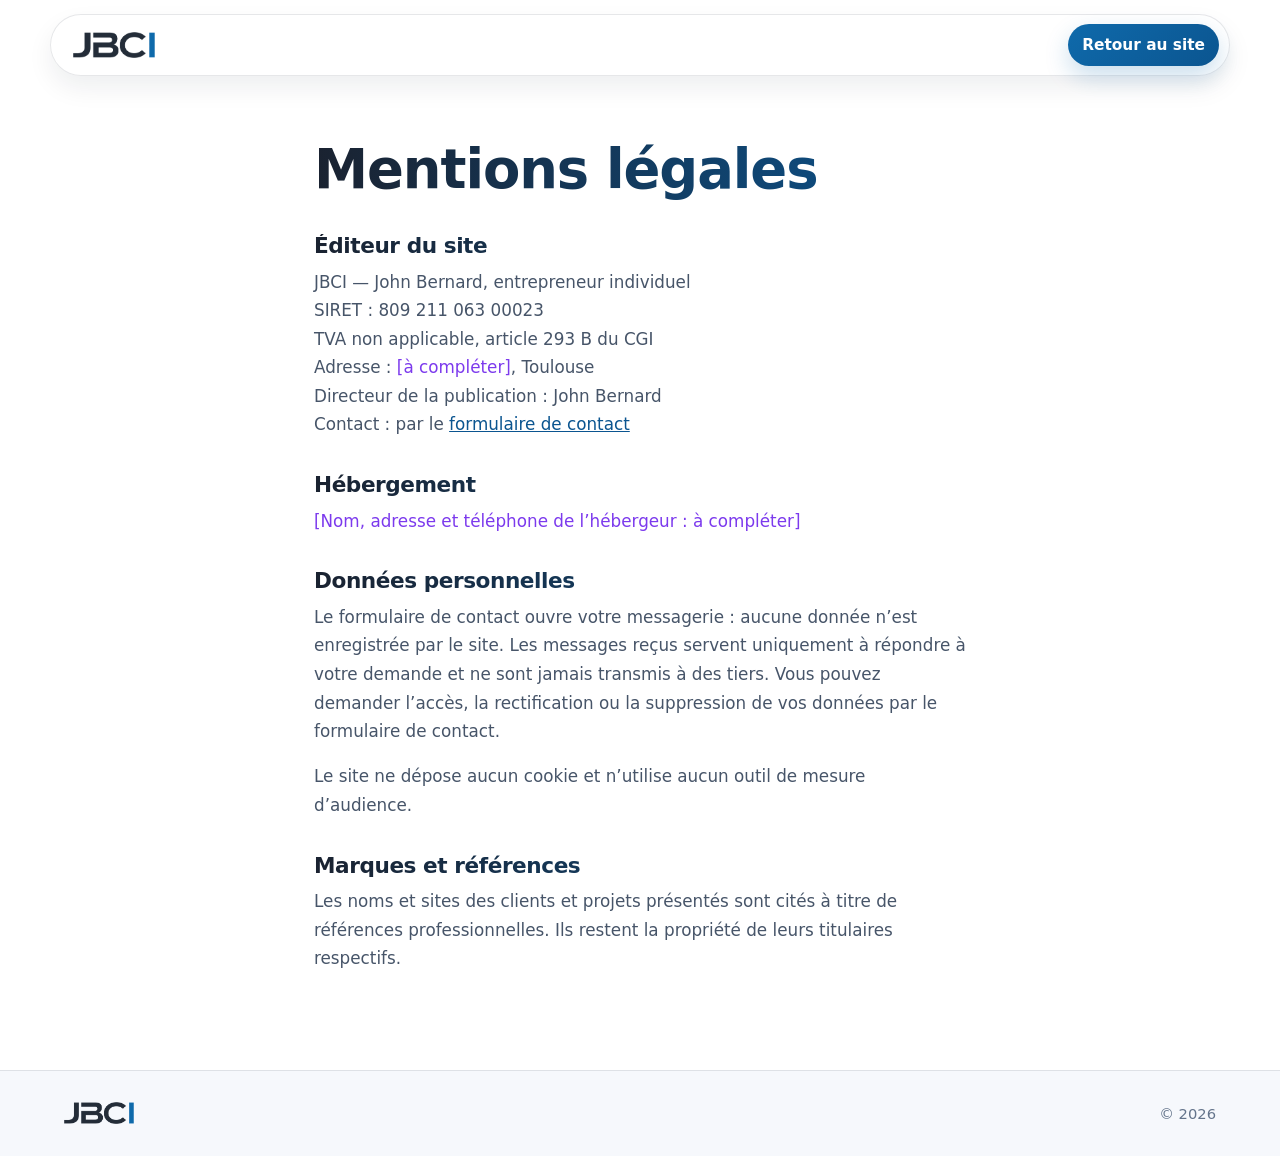
==== commit 2f46705d: "Site JBCI : couleurs du logo (anthracite, bleu) + violet et cyan pour l'IA, logo d'origine ; technos" ====
--- a/mentions-legales.html
+++ b/mentions-legales.html
@@ -20,11 +20,11 @@
   <p>JBCI — John Bernard, entrepreneur individuel<br>
   SIRET : 809 211 063 00023<br>
   TVA non applicable, article 293 B du CGI<br>
-  Adresse : <span style="color:#FF7A5C">[à compléter]</span>, Toulouse<br>
+  Adresse : <span style="color:#7C3AED">[à compléter]</span>, Toulouse<br>
   Directeur de la publication : John Bernard<br>
   Contact : par le <a href="index.html#contact">formulaire de contact</a></p>
   <h2>Hébergement</h2>
-  <p><span style="color:#FF7A5C">[Nom, adresse et téléphone de l’hébergeur : à compléter]</span></p>
+  <p><span style="color:#7C3AED">[Nom, adresse et téléphone de l’hébergeur : à compléter]</span></p>
   <h2>Données personnelles</h2>
   <p>Le formulaire de contact ouvre votre messagerie : aucune donnée n’est enregistrée par le site. Les messages reçus servent uniquement à répondre à votre demande et ne sont jamais transmis à des tiers. Vous pouvez demander l’accès, la rectification ou la suppression de vos données par le formulaire de contact.</p>
   <p>Le site ne dépose aucun cookie et n’utilise aucun outil de mesure d’audience.</p>
--- a/css/style.css
+++ b/css/style.css
@@ -1,19 +1,19 @@
-/* JBCI — site vitrine, dans l'esprit d'Explogo : clair, chaleureux, bleu canard / corail / jaune. */
+/* JBCI — site vitrine clair : couleurs du logo (anthracite, bleu) + violet et cyan pour l'IA. */
 :root {
   --bg: #FFFFFF;
-  --soft: #FBFAF2;
-  --soft-2: #F4F8F8;
-  --text: #0F172A;
-  --nuit: #13233A;           /* bleu nuit : textes forts, consoles */
+  --soft: #F6F8FC;
+  --soft-2: #EEF2FA;
+  --text: #1A2230;
+  --nuit: #222B37;           /* anthracite du logo : textes forts, consoles */
   --muted: #475569;
   --muted-2: #64748B;
   --border: rgba(15, 23, 42, 0.10);
-  --primary: #2B8EA0;
-  --primary-2: #237C8C;
-  --primary-soft: rgba(43, 142, 160, 0.14);
-  --accent: #FF7A5C;
-  --accent-2: #FFD24A;
-  --shadow: 0 16px 40px rgba(15, 23, 42, 0.10);
+  --primary: #0F6AAB;        /* bleu du logo */
+  --primary-2: #0B5590;
+  --primary-soft: rgba(15, 106, 171, 0.11);
+  --accent: #7C3AED;         /* violet : la touche IA */
+  --accent-2: #22D3EE;       /* cyan */
+  --shadow: 0 16px 40px rgba(26, 34, 48, 0.10);
   --shadow-soft: 0 12px 26px rgba(15, 23, 42, 0.07);
   --rayon: 22px;
   --corps: system-ui, -apple-system, "Segoe UI", Roboto, Arial, sans-serif;
@@ -51,7 +51,7 @@
 .nav { display: flex; align-items: center; gap: 2px; }
 .nav a { text-decoration: none; color: var(--muted); font-size: .96rem; padding: 8px 14px; border-radius: 999px; transition: color .15s, background .15s; }
 .nav a:hover { color: var(--primary-2); background: var(--primary-soft); }
-.nav .nav-cta { background: linear-gradient(135deg, var(--primary), var(--primary-2)); color: #fff; font-weight: 600; box-shadow: 0 10px 24px rgba(43, 142, 160, .22); }
+.nav .nav-cta { background: linear-gradient(135deg, var(--primary), var(--primary-2)); color: #fff; font-weight: 600; box-shadow: 0 10px 24px rgba(15, 106, 171, .22); }
 .nav .nav-cta:hover { color: #fff; background: linear-gradient(135deg, var(--primary), var(--primary-2)); filter: brightness(.96); }
 
 /* ── Boutons ─────────────────────────────────────────── */
@@ -61,17 +61,17 @@
   cursor: pointer; font-family: inherit; transition: transform .15s, box-shadow .15s, filter .15s;
 }
 .bouton:hover { transform: translateY(-2px); box-shadow: var(--shadow-soft); }
-.bouton-plein { background: linear-gradient(135deg, var(--primary), var(--primary-2)); color: #fff; border-color: transparent; box-shadow: 0 14px 34px rgba(43, 142, 160, .22); }
-.bouton-plein:hover { filter: brightness(.97); box-shadow: 0 18px 40px rgba(43, 142, 160, .28); }
+.bouton-plein { background: linear-gradient(135deg, var(--primary), var(--primary-2)); color: #fff; border-color: transparent; box-shadow: 0 14px 34px rgba(15, 106, 171, .22); }
+.bouton-plein:hover { filter: brightness(.97); box-shadow: 0 18px 40px rgba(15, 106, 171, .28); }
 
 /* ── Hero ────────────────────────────────────────────── */
 .hero {
   position: relative; min-height: 100svh; display: grid; grid-template-columns: 1.2fr .8fr; align-items: center;
   gap: 40px; padding: 130px var(--marge) 80px; overflow: hidden; isolation: isolate;
   background:
-    radial-gradient(520px 380px at 12% 22%, rgba(43, 142, 160, .14), transparent 70%),
-    radial-gradient(520px 420px at 88% 30%, rgba(255, 122, 92, .12), transparent 70%),
-    radial-gradient(600px 420px at 60% 95%, rgba(255, 210, 74, .16), transparent 70%),
+    radial-gradient(520px 380px at 12% 22%, rgba(15, 106, 171, .14), transparent 70%),
+    radial-gradient(520px 420px at 88% 30%, rgba(124, 58, 237, .11), transparent 70%),
+    radial-gradient(600px 420px at 60% 95%, rgba(34, 211, 238, .12), transparent 70%),
     var(--soft);
 }
 .flux { position: absolute; inset: 0; width: 100%; height: 100%; z-index: -1; }
@@ -80,7 +80,7 @@
 .point { width: 9px; height: 9px; border-radius: 50%; background: #22A06B; box-shadow: 0 0 0 0 rgba(34, 160, 107, .5); animation: pulse 2s infinite; }
 @keyframes pulse { 70% { box-shadow: 0 0 0 10px rgba(34, 160, 107, 0); } 100% { box-shadow: 0 0 0 0 rgba(34, 160, 107, 0); } }
 .hero h1 { font-size: clamp(2.6rem, 1.4rem + 4vw, 5rem); font-weight: 900; margin: 24px 0 22px; line-height: 1.04; }
-.hero h1 em { background: linear-gradient(90deg, var(--accent), #F59E0B); -webkit-background-clip: text; background-clip: text; color: transparent; }
+.hero h1 em { background: linear-gradient(90deg, var(--primary), var(--accent)); -webkit-background-clip: text; background-clip: text; color: transparent; }
 .hero-texte { max-width: 580px; font-size: 1.18rem; }
 .hero-actions { display: flex; flex-wrap: wrap; gap: 12px; margin-top: 28px; }
 
@@ -96,7 +96,7 @@
 .console-barre i:nth-child(3), .nav-barre i:nth-child(3) { background: #28C840; }
 .console-barre span, .nav-barre span { margin-left: 8px; }
 pre { margin: 0; padding: 20px 22px; font-family: var(--code); font-size: .86rem; line-height: 1.9; white-space: pre; overflow-x: auto; }
-.c-gris { color: #64748B; } .c-vert { color: #4ADE80; } .c-ambre { color: var(--accent-2); }
+.c-gris { color: #64748B; } .c-vert { color: #4ADE80; } .c-ambre { color: #A78BFA; }
 
 /* ── Bandeau défilant ────────────────────────────────── */
 .bandeau { overflow: hidden; background: #fff; border-block: 1px solid var(--border); }
@@ -124,15 +124,15 @@
 }
 .service::before {
   content: ""; position: absolute; inset: 0; opacity: 0; transition: opacity .3s; pointer-events: none;
-  background: radial-gradient(380px circle at var(--x, 50%) var(--y, 50%), rgba(43, 142, 160, .10), transparent 60%);
+  background: radial-gradient(380px circle at var(--x, 50%) var(--y, 50%), rgba(15, 106, 171, .10), transparent 60%);
 }
 .service:hover { transform: translateY(-3px); box-shadow: var(--shadow); }
 .service:hover::before { opacity: 1; }
 .num { display: grid; place-items: center; width: 52px; height: 52px; border-radius: 16px; font-weight: 800; color: #fff;
   background: linear-gradient(135deg, var(--primary), var(--primary-2)); }
-.service:nth-child(2) .num { background: linear-gradient(135deg, var(--accent), #F25F3A); }
-.service:nth-child(3) .num { background: linear-gradient(135deg, var(--accent-2), #F5B400); color: var(--nuit); }
-.service:nth-child(5) .num { background: linear-gradient(135deg, var(--nuit), #2B3E5C); }
+.service:nth-child(2) .num { background: linear-gradient(135deg, var(--accent), #5B21B6); }
+.service:nth-child(3) .num { background: linear-gradient(135deg, var(--accent-2), #0891B2); color: #fff; }
+.service:nth-child(5) .num { background: linear-gradient(135deg, var(--nuit), #3B4658); }
 .service h3 { font-size: clamp(1.3rem, 1rem + 1vw, 1.7rem); margin-bottom: 8px; }
 .service p { max-width: 620px; margin: 0; }
 .puces { list-style: none; padding: 0; margin: 0; display: flex; flex-wrap: wrap; gap: 8px; }
@@ -199,7 +199,7 @@
 .contact { display: grid; grid-template-columns: 1fr 1fr; gap: clamp(36px, 6vw, 80px); align-items: start; }
 #contact.contact { padding-left: max(var(--marge), calc((100% - 1176px) / 2)); padding-right: max(var(--marge), calc((100% - 1176px) / 2)); }
 .contact-tete h2 { font-size: clamp(2.2rem, 1.4rem + 2.6vw, 3.6rem); }
-.contact-tete h2 em { background: linear-gradient(90deg, var(--accent), #F59E0B); -webkit-background-clip: text; background-clip: text; color: transparent; }
+.contact-tete h2 em { background: linear-gradient(90deg, var(--primary), var(--accent)); -webkit-background-clip: text; background-clip: text; color: transparent; }
 .contact-tete p:not(.sur) { max-width: 460px; margin-top: 22px; font-size: 1.1rem; }
 .formulaire { background: #fff; border: 1px solid var(--border); border-radius: 26px; padding: clamp(22px, 4vw, 34px); box-shadow: var(--shadow); }
 .champs { display: grid; grid-template-columns: 1fr 1fr; gap: 16px; margin-bottom: 22px; }
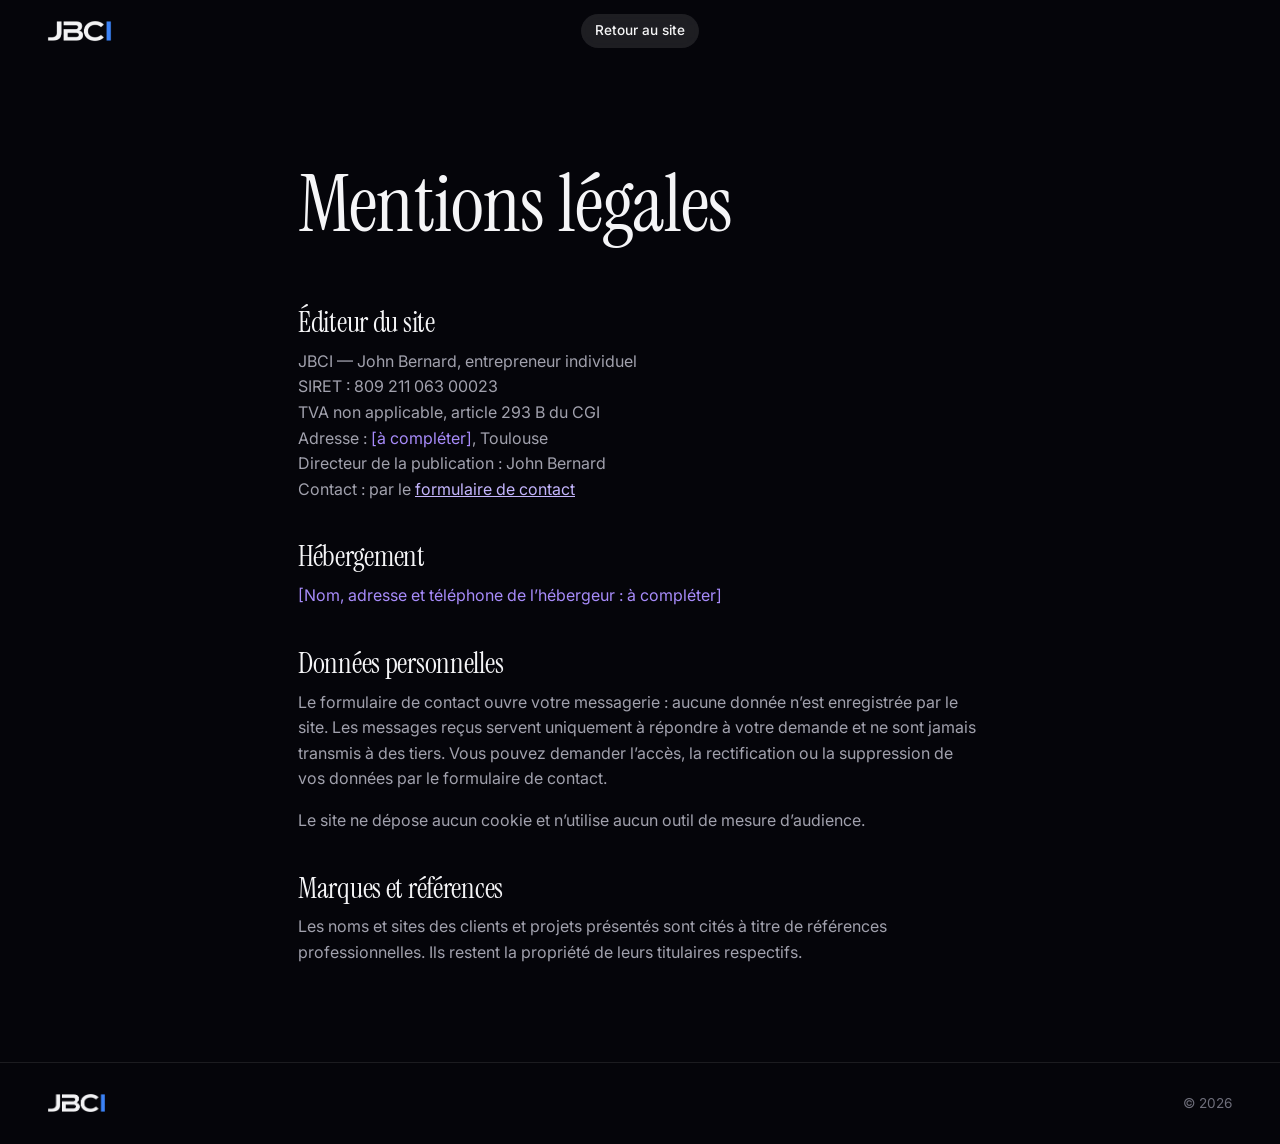
==== commit 3fb0f020: "Site JBCI facon Metalab : noir profond, matiere liquide animee en WebGL (bleu + violet), titre Instr" ====
--- a/mentions-legales.html
+++ b/mentions-legales.html
@@ -6,12 +6,12 @@
   <title>Mentions légales — JBCI</title>
   <meta name="robots" content="noindex">
   <link rel="icon" href="assets/favicon.svg" type="image/svg+xml">
-  <link href="https://fonts.googleapis.com/css2?family=JetBrains+Mono:wght@400;600&display=swap" rel="stylesheet">
+  <link href="https://fonts.googleapis.com/css2?family=Instrument+Serif:ital@0;1&family=Inter:wght@400;500;600&display=swap" rel="stylesheet">
   <link rel="stylesheet" href="css/style.css">
 </head>
 <body>
 <header class="entete">
-  <a class="marque" href="index.html" aria-label="JBCI, retour à l’accueil"><img src="assets/logo.png" alt="JBCI" width="241" height="76"></a>
+  <a class="marque" href="index.html" aria-label="JBCI, retour à l’accueil"><img src="assets/logo-blanc.png" alt="JBCI" width="241" height="76"></a>
   <nav class="nav"><a class="nav-cta" href="index.html">Retour au site</a></nav>
 </header>
 <main class="page">
@@ -20,17 +20,17 @@
   <p>JBCI — John Bernard, entrepreneur individuel<br>
   SIRET : 809 211 063 00023<br>
   TVA non applicable, article 293 B du CGI<br>
-  Adresse : <span style="color:#7C3AED">[à compléter]</span>, Toulouse<br>
+  Adresse : <span style="color:#A78BFA">[à compléter]</span>, Toulouse<br>
   Directeur de la publication : John Bernard<br>
   Contact : par le <a href="index.html#contact">formulaire de contact</a></p>
   <h2>Hébergement</h2>
-  <p><span style="color:#7C3AED">[Nom, adresse et téléphone de l’hébergeur : à compléter]</span></p>
+  <p><span style="color:#A78BFA">[Nom, adresse et téléphone de l’hébergeur : à compléter]</span></p>
   <h2>Données personnelles</h2>
   <p>Le formulaire de contact ouvre votre messagerie : aucune donnée n’est enregistrée par le site. Les messages reçus servent uniquement à répondre à votre demande et ne sont jamais transmis à des tiers. Vous pouvez demander l’accès, la rectification ou la suppression de vos données par le formulaire de contact.</p>
   <p>Le site ne dépose aucun cookie et n’utilise aucun outil de mesure d’audience.</p>
   <h2>Marques et références</h2>
   <p>Les noms et sites des clients et projets présentés sont cités à titre de références professionnelles. Ils restent la propriété de leurs titulaires respectifs.</p>
 </main>
-<footer class="pied"><span class="marque"><img src="assets/logo.png" alt="JBCI" width="241" height="76"></span><span>© 2026</span></footer>
+<footer class="pied"><span class="marque"><img src="assets/logo-blanc.png" alt="JBCI" width="241" height="76"></span><span>© 2026</span></footer>
 </body>
 </html>
--- a/css/style.css
+++ b/css/style.css
@@ -1,255 +1,220 @@
-/* JBCI — site vitrine clair : couleurs du logo (anthracite, bleu) + violet et cyan pour l'IA. */
+/* JBCI — site vitrine. Esprit « studio » : noir profond, matière liquide animée (bleu du logo + violet),
+   grands titres à empattements (Instrument Serif), interface sobre en Inter, pastilles arrondies. */
 :root {
-  --bg: #FFFFFF;
-  --soft: #F6F8FC;
-  --soft-2: #EEF2FA;
-  --text: #1A2230;
-  --nuit: #222B37;           /* anthracite du logo : textes forts, consoles */
-  --muted: #475569;
-  --muted-2: #64748B;
-  --border: rgba(15, 23, 42, 0.10);
-  --primary: #0F6AAB;        /* bleu du logo */
-  --primary-2: #0B5590;
-  --primary-soft: rgba(15, 106, 171, 0.11);
-  --accent: #7C3AED;         /* violet : la touche IA */
-  --accent-2: #22D3EE;       /* cyan */
-  --shadow: 0 16px 40px rgba(26, 34, 48, 0.10);
-  --shadow-soft: 0 12px 26px rgba(15, 23, 42, 0.07);
-  --rayon: 22px;
-  --corps: system-ui, -apple-system, "Segoe UI", Roboto, Arial, sans-serif;
+  --noir: #05050A;
+  --noir-2: #0D0D14;
+  --noir-3: #15151F;
+  --ligne: rgba(255, 255, 255, 0.09);
+  --blanc: #F5F5F7;
+  --doux: #A1A1AD;
+  --doux-2: #6E6E7A;
+  --bleu: #3B82F6;          /* bleu du logo, éclairci pour le noir */
+  --violet: #8B5CF6;
+  --violet-clair: #C4B5FD;
+  --pastille: rgba(255, 255, 255, 0.10);
+  --serif: "Instrument Serif", Georgia, serif;
+  --sans: "Inter", system-ui, sans-serif;
   --code: "JetBrains Mono", ui-monospace, Consolas, monospace;
-  --marge: clamp(16px, 5vw, 72px);
+  --marge: clamp(16px, 4vw, 48px);
 }
 
 *, *::before, *::after { box-sizing: border-box; }
-html { scroll-behavior: smooth; scroll-padding-top: 96px; }
-body { margin: 0; background: var(--bg); color: var(--text); font-family: var(--corps); font-size: 1.05rem; line-height: 1.7; overflow-x: hidden; }
+html { scroll-behavior: smooth; scroll-padding-top: 80px; }
+body { margin: 0; background: var(--noir); color: var(--blanc); font-family: var(--sans); font-size: 1rem; line-height: 1.6; overflow-x: hidden; -webkit-font-smoothing: antialiased; }
 img { max-width: 100%; height: auto; display: block; }
-a { color: var(--primary-2); }
-::selection { background: var(--primary-soft); }
-:focus-visible { outline: 3px solid var(--primary); outline-offset: 3px; border-radius: 8px; }
+a { color: inherit; }
+::selection { background: var(--violet); color: #fff; }
+:focus-visible { outline: 2px solid var(--violet-clair); outline-offset: 3px; border-radius: 999px; }
 .evitement { position: absolute; left: -9999px; }
-.evitement:focus { left: 16px; top: 16px; z-index: 200; background: #fff; padding: 10px 14px; border-radius: 10px; box-shadow: var(--shadow); }
-
-h1, h2, h3 { margin: 0; line-height: 1.1; letter-spacing: -0.02em; }
-h1, h2 { color: transparent; background: linear-gradient(90deg, var(--text), var(--primary-2)); -webkit-background-clip: text; background-clip: text; }
-h2 { font-size: clamp(2rem, 1.2rem + 2.4vw, 3.2rem); font-weight: 800; }
-h3 { font-weight: 800; color: var(--text); }
-em { font-style: normal; }
-p { margin: 0 0 1em; color: var(--muted); }
+.evitement:focus { left: 16px; top: 16px; z-index: 200; background: var(--blanc); color: var(--noir); padding: 10px 14px; border-radius: 999px; }
+
+h1, h2, h3 { margin: 0; font-weight: 400; letter-spacing: -0.01em; }
+h2 { font-family: var(--serif); font-size: clamp(2.6rem, 1.4rem + 4vw, 5.4rem); line-height: 1; }
+h3 { font-family: var(--sans); font-weight: 500; letter-spacing: -0.015em; }
+em { font-style: italic; color: var(--violet-clair); }
+p { margin: 0 0 1em; color: var(--doux); }
 
 /* ── En-tête ─────────────────────────────────────────── */
 .entete {
-  position: fixed; top: 14px; left: 50%; transform: translateX(-50%); z-index: 50;
-  width: min(1180px, calc(100% - 24px)); display: flex; align-items: center; justify-content: space-between;
-  padding: 9px 10px 9px 22px; border-radius: 999px;
-  background: rgba(255, 255, 255, .82); border: 1px solid var(--border); backdrop-filter: blur(12px); box-shadow: var(--shadow-soft);
-}
-.marque { display: block; text-decoration: none; }
-.marque img { height: 26px; width: auto; display: block; }
-.pied .marque img { height: 22px; }
-.nav { display: flex; align-items: center; gap: 2px; }
-.nav a { text-decoration: none; color: var(--muted); font-size: .96rem; padding: 8px 14px; border-radius: 999px; transition: color .15s, background .15s; }
-.nav a:hover { color: var(--primary-2); background: var(--primary-soft); }
-.nav .nav-cta { background: linear-gradient(135deg, var(--primary), var(--primary-2)); color: #fff; font-weight: 600; box-shadow: 0 10px 24px rgba(15, 106, 171, .22); }
-.nav .nav-cta:hover { color: #fff; background: linear-gradient(135deg, var(--primary), var(--primary-2)); filter: brightness(.96); }
+  position: fixed; inset: 0 0 auto 0; z-index: 50; display: grid; grid-template-columns: 1fr auto 1fr; align-items: center;
+  padding: 14px var(--marge); transition: background .3s, backdrop-filter .3s;
+}
+.entete.defile { background: rgba(5, 5, 10, .55); backdrop-filter: blur(14px); }
+.marque { justify-self: start; }
+.marque img { height: 20px; width: auto; }
+.nav { display: flex; gap: 6px; justify-self: center; }
+.nav a { text-decoration: none; font-size: .85rem; font-weight: 500; padding: 6px 14px; border-radius: 999px; background: var(--pastille); backdrop-filter: blur(10px); transition: background .2s; }
+.nav a:hover { background: rgba(255, 255, 255, .2); }
+.entete-droite { justify-self: end; display: flex; align-items: center; gap: 14px; font-size: .85rem; font-weight: 500; }
+.horloge { font-variant-numeric: tabular-nums; }
+.pastille-contact { display: grid; place-items: center; width: 30px; height: 30px; border-radius: 50%; background: var(--pastille); backdrop-filter: blur(10px); transition: background .2s; }
+.pastille-contact:hover { background: var(--violet); }
+
+/* ── Hero ────────────────────────────────────────────── */
+.hero { position: relative; height: 100svh; min-height: 620px; overflow: hidden; isolation: isolate;
+  background: radial-gradient(80% 70% at 60% 40%, #1E1350 0%, #0A0820 45%, var(--noir) 80%); }
+.liquide { position: absolute; inset: 0; width: 100%; height: 100%; z-index: -1; }
+.hero::after { content: ""; position: absolute; inset: auto 0 0 0; height: 140px; z-index: -1; background: linear-gradient(transparent, var(--noir)); }
+
+.hero-projets { position: absolute; left: var(--marge); top: 50%; transform: translateY(-50%); list-style: none; margin: 0; padding: 0; display: grid; gap: 7px; justify-items: start; }
+.hero-projets a { display: inline-block; text-decoration: none; font-size: .95rem; font-weight: 500; padding: 5px 16px; border-radius: 999px;
+  background: rgba(30, 30, 40, .55); backdrop-filter: blur(12px); transition: background .2s, transform .2s; }
+.hero-projets a:hover { background: var(--blanc); color: var(--noir); transform: translateX(4px); }
+
+.hero-intro { position: absolute; right: clamp(16px, 22vw, 340px); top: 24%; width: min(300px, 70vw); color: var(--blanc); font-size: 1rem; line-height: 1.45; margin: 0; }
+.hero-titre { position: absolute; left: 50%; bottom: 17%; transform: translateX(-50%); width: min(1000px, 92vw);
+  font-family: var(--serif); font-size: clamp(3rem, 1.6rem + 5.6vw, 7.4rem); line-height: .95; letter-spacing: -0.02em; }
+.hero-titre span { display: block; }
+.hero-titre .decale { padding-left: 18%; font-style: italic; color: var(--violet-clair); }
+.hero-cta { position: absolute; right: var(--marge); bottom: 40px; text-decoration: none; font-size: .95rem; font-weight: 500;
+  padding: 12px 22px; border-radius: 999px; background: var(--blanc); color: var(--noir); transition: transform .2s, background .2s; }
+.hero-cta:hover { transform: translateY(-2px); background: var(--violet-clair); }
 
 /* ── Boutons ─────────────────────────────────────────── */
-.bouton {
-  display: inline-flex; align-items: center; gap: 10px; padding: 14px 24px; border-radius: 999px;
-  font-weight: 700; text-decoration: none; font-size: 1.02rem; border: 1px solid var(--border); background: #fff; color: var(--text);
-  cursor: pointer; font-family: inherit; transition: transform .15s, box-shadow .15s, filter .15s;
-}
-.bouton:hover { transform: translateY(-2px); box-shadow: var(--shadow-soft); }
-.bouton-plein { background: linear-gradient(135deg, var(--primary), var(--primary-2)); color: #fff; border-color: transparent; box-shadow: 0 14px 34px rgba(15, 106, 171, .22); }
-.bouton-plein:hover { filter: brightness(.97); box-shadow: 0 18px 40px rgba(15, 106, 171, .28); }
-
-/* ── Hero ────────────────────────────────────────────── */
-.hero {
-  position: relative; min-height: 100svh; display: grid; grid-template-columns: 1.2fr .8fr; align-items: center;
-  gap: 40px; padding: 130px var(--marge) 80px; overflow: hidden; isolation: isolate;
-  background:
-    radial-gradient(520px 380px at 12% 22%, rgba(15, 106, 171, .14), transparent 70%),
-    radial-gradient(520px 420px at 88% 30%, rgba(124, 58, 237, .11), transparent 70%),
-    radial-gradient(600px 420px at 60% 95%, rgba(34, 211, 238, .12), transparent 70%),
-    var(--soft);
-}
-.flux { position: absolute; inset: 0; width: 100%; height: 100%; z-index: -1; }
-.etiquette { display: inline-flex; align-items: center; gap: 10px; font-size: .9rem; font-weight: 600; color: var(--primary-2);
-  border-radius: 999px; padding: 7px 15px; background: #fff; box-shadow: var(--shadow-soft); }
-.point { width: 9px; height: 9px; border-radius: 50%; background: #22A06B; box-shadow: 0 0 0 0 rgba(34, 160, 107, .5); animation: pulse 2s infinite; }
-@keyframes pulse { 70% { box-shadow: 0 0 0 10px rgba(34, 160, 107, 0); } 100% { box-shadow: 0 0 0 0 rgba(34, 160, 107, 0); } }
-.hero h1 { font-size: clamp(2.6rem, 1.4rem + 4vw, 5rem); font-weight: 900; margin: 24px 0 22px; line-height: 1.04; }
-.hero h1 em { background: linear-gradient(90deg, var(--primary), var(--accent)); -webkit-background-clip: text; background-clip: text; color: transparent; }
-.hero-texte { max-width: 580px; font-size: 1.18rem; }
-.hero-actions { display: flex; flex-wrap: wrap; gap: 12px; margin-top: 28px; }
-
-/* consoles : la seule touche sombre, comme un écran de développeur */
-.hero-console, .terminal { background: var(--nuit); border-radius: 18px; overflow: hidden; box-shadow: var(--shadow); color: #E2E8F0; }
-.hero-console { transform: rotate(-2deg); }
-.console-barre, .nav-barre { display: flex; align-items: center; gap: 7px; padding: 11px 16px; font-family: var(--code); font-size: .75rem; }
-.console-barre { border-bottom: 1px solid rgba(255, 255, 255, .08); color: #94A3B8; }
-.nav-barre { background: var(--soft-2); border-bottom: 1px solid var(--border); color: var(--muted-2); }
-.console-barre i, .nav-barre i { width: 11px; height: 11px; border-radius: 50%; }
-.console-barre i:nth-child(1), .nav-barre i:nth-child(1) { background: #FF5F57; }
-.console-barre i:nth-child(2), .nav-barre i:nth-child(2) { background: #FEBC2E; }
-.console-barre i:nth-child(3), .nav-barre i:nth-child(3) { background: #28C840; }
+.bouton { display: inline-flex; align-items: center; gap: 10px; padding: 13px 24px; border-radius: 999px; font: 500 .98rem var(--sans);
+  text-decoration: none; border: 0; cursor: pointer; transition: transform .2s, background .2s; }
+.bouton:hover { transform: translateY(-2px); }
+.bouton-plein { background: var(--blanc); color: var(--noir); }
+.bouton-plein:hover { background: var(--violet-clair); }
+
+/* consoles de code */
+.terminal, .hero-console { background: var(--noir-2); border: 1px solid var(--ligne); border-radius: 18px; overflow: hidden; box-shadow: 0 30px 80px rgba(0, 0, 0, .5); }
+.console-barre, .nav-barre { display: flex; align-items: center; gap: 7px; padding: 11px 16px; font-family: var(--code); font-size: .72rem; color: var(--doux-2); border-bottom: 1px solid var(--ligne); }
+.nav-barre { background: var(--noir-3); }
+.console-barre i, .nav-barre i { width: 10px; height: 10px; border-radius: 50%; background: #3A3A46; }
 .console-barre span, .nav-barre span { margin-left: 8px; }
-pre { margin: 0; padding: 20px 22px; font-family: var(--code); font-size: .86rem; line-height: 1.9; white-space: pre; overflow-x: auto; }
-.c-gris { color: #64748B; } .c-vert { color: #4ADE80; } .c-ambre { color: #A78BFA; }
+pre { margin: 0; padding: 20px 22px; font-family: var(--code); font-size: .84rem; line-height: 1.9; white-space: pre; overflow-x: auto; color: var(--blanc); }
+.c-gris { color: var(--doux-2); } .c-vert { color: #6EE7B7; } .c-ambre { color: var(--violet-clair); }
 
 /* ── Bandeau défilant ────────────────────────────────── */
-.bandeau { overflow: hidden; background: #fff; border-block: 1px solid var(--border); }
-.bandeau-piste { display: flex; gap: 28px; width: max-content; padding: 18px 0; animation: defile 38s linear infinite;
-  font-size: 1.12rem; white-space: nowrap; color: var(--muted); }
-.bandeau b { color: var(--primary-2); }
-.bandeau .sep { color: var(--accent); }
+.bandeau { overflow: hidden; border-block: 1px solid var(--ligne); }
+.bandeau-piste { display: flex; gap: 34px; width: max-content; padding: 22px 0; animation: defile 46s linear infinite;
+  font-family: var(--serif); font-size: 1.7rem; white-space: nowrap; color: var(--doux); }
+.bandeau b { font-weight: 400; color: var(--blanc); }
+.bandeau .sep { color: var(--violet); font-size: 1rem; align-self: center; }
 @keyframes defile { to { transform: translateX(-50%); } }
 
 /* ── Sections ────────────────────────────────────────── */
-.section { padding: clamp(72px, 10vw, 120px) var(--marge); max-width: 1320px; margin: 0 auto; }
-.tete { margin-bottom: 48px; }
-.tete h2 { display: table; position: relative; padding-bottom: 12px; }
-.tete h2::after { content: ""; position: absolute; left: 0; bottom: 2px; width: 72px; height: 5px; border-radius: 999px;
-  background: linear-gradient(90deg, var(--primary), var(--accent), var(--accent-2)); }
-.sur { display: table; font-size: .85rem; font-weight: 700; letter-spacing: .08em; text-transform: uppercase; color: var(--primary-2);
-  background: var(--primary-soft); padding: 5px 12px; border-radius: 999px; margin-bottom: 18px; }
-
-/* Services : lignes numérotées, lueur qui suit la souris */
-.services { list-style: none; padding: 0; margin: 0; display: grid; gap: 14px; }
-.service {
-  position: relative; display: grid; grid-template-columns: 70px 1fr 300px; gap: 24px; align-items: start; overflow: hidden;
-  padding: 28px 26px; border-radius: var(--rayon); background: #fff; border: 1px solid var(--border); box-shadow: var(--shadow-soft);
-  transition: transform .2s, box-shadow .2s;
-}
-.service::before {
-  content: ""; position: absolute; inset: 0; opacity: 0; transition: opacity .3s; pointer-events: none;
-  background: radial-gradient(380px circle at var(--x, 50%) var(--y, 50%), rgba(15, 106, 171, .10), transparent 60%);
-}
-.service:hover { transform: translateY(-3px); box-shadow: var(--shadow); }
+.section { padding: clamp(90px, 12vw, 160px) var(--marge); max-width: 1360px; margin: 0 auto; }
+.tete { display: grid; grid-template-columns: 220px 1fr; gap: 30px; align-items: start; margin-bottom: 70px; }
+.sur { font-size: .85rem; font-weight: 500; color: var(--doux); padding-top: 14px; }
+.sur::before { content: "● "; color: var(--violet); }
+
+/* Services */
+.services { list-style: none; margin: 0; padding: 0; border-top: 1px solid var(--ligne); }
+.service { position: relative; display: grid; grid-template-columns: 220px 1fr 280px; gap: 30px; align-items: baseline; padding: 34px 0; border-bottom: 1px solid var(--ligne); }
+.service::before { content: ""; position: absolute; inset: 0 -24px; border-radius: 20px; opacity: 0; pointer-events: none; transition: opacity .3s;
+  background: radial-gradient(420px circle at var(--x, 50%) var(--y, 50%), rgba(139, 92, 246, .13), transparent 65%); }
 .service:hover::before { opacity: 1; }
-.num { display: grid; place-items: center; width: 52px; height: 52px; border-radius: 16px; font-weight: 800; color: #fff;
-  background: linear-gradient(135deg, var(--primary), var(--primary-2)); }
-.service:nth-child(2) .num { background: linear-gradient(135deg, var(--accent), #5B21B6); }
-.service:nth-child(3) .num { background: linear-gradient(135deg, var(--accent-2), #0891B2); color: #fff; }
-.service:nth-child(5) .num { background: linear-gradient(135deg, var(--nuit), #3B4658); }
-.service h3 { font-size: clamp(1.3rem, 1rem + 1vw, 1.7rem); margin-bottom: 8px; }
-.service p { max-width: 620px; margin: 0; }
-.puces { list-style: none; padding: 0; margin: 0; display: flex; flex-wrap: wrap; gap: 8px; }
-.service .puces { justify-content: flex-end; padding-top: 6px; }
-.puces li { font-size: .82rem; font-weight: 600; padding: 5px 12px; border-radius: 999px; background: var(--primary-soft); color: var(--primary-2); }
+.num { font-size: .85rem; color: var(--doux-2); font-variant-numeric: tabular-nums; }
+.service h3 { font-family: var(--serif); font-weight: 400; font-size: clamp(1.9rem, 1.2rem + 2vw, 3rem); line-height: 1.05; margin-bottom: 12px; transition: color .25s; }
+.service:hover h3 { color: var(--violet-clair); }
+.service p { max-width: 560px; margin: 0; }
+.puces { list-style: none; margin: 0; padding: 0; display: flex; flex-wrap: wrap; gap: 6px; }
+.service .puces { justify-content: flex-end; }
+.puces li { font-size: .78rem; font-weight: 500; padding: 4px 12px; border-radius: 999px; background: var(--pastille); color: var(--blanc); }
 
 /* Réalisations */
-#realisations { max-width: none; background: var(--soft); }
-#realisations > * { max-width: 1176px; margin-left: auto; margin-right: auto; }
-.projet { display: grid; grid-template-columns: .9fr 1.1fr; gap: clamp(30px, 5vw, 70px); align-items: center; margin-bottom: clamp(70px, 10vw, 120px); }
+.projet { display: grid; grid-template-columns: .85fr 1.15fr; gap: clamp(30px, 5vw, 80px); align-items: center; margin-bottom: clamp(100px, 13vw, 170px); }
 .projet:nth-of-type(even) .projet-visuel { order: -1; }
-.projet-client { display: inline-block; font-size: .8rem; font-weight: 800; letter-spacing: .08em; text-transform: uppercase; color: var(--accent) !important; margin-bottom: 12px; }
-.projet h3, .projet-petit h3 { font-size: clamp(1.6rem, 1.1rem + 1.6vw, 2.4rem); margin-bottom: 16px; }
-.projet .puces { margin: 20px 0; }
-.lien { font-weight: 700; color: var(--primary-2); text-decoration: none; }
-.lien:hover { text-decoration: underline; }
-.projet-edf .terminal { transform: rotate(1.5deg); }
-
-.telephones { position: relative; display: flex; justify-content: center; align-items: center; min-height: 500px; }
-.telephones img {
-  width: 34%; border-radius: 26px; border: 6px solid #fff; box-shadow: 0 26px 60px rgba(15, 23, 42, .18);
-  transition: transform .5s cubic-bezier(.2, .8, .2, 1);
-}
+.projet-client { font-size: .85rem; font-weight: 500; color: var(--doux) !important; margin-bottom: 18px; }
+.projet-client::before { content: "● "; color: var(--violet); }
+.projet h3, .projet-petit h3 { font-family: var(--serif); font-weight: 400; font-size: clamp(2.2rem, 1.3rem + 2.6vw, 3.8rem); line-height: 1; margin-bottom: 22px; }
+.projet .puces { margin: 24px 0; }
+.lien { display: inline-flex; gap: 8px; text-decoration: none; font-size: .9rem; font-weight: 500; padding: 9px 18px; border-radius: 999px; background: var(--pastille); transition: background .2s; }
+.lien:hover { background: var(--blanc); color: var(--noir); }
+
+.projet-visuel { position: relative; }
+.terminal { transform: rotate(1.5deg); }
+.telephones { display: flex; justify-content: center; align-items: center; min-height: 560px; border-radius: 28px; overflow: hidden;
+  background: radial-gradient(70% 70% at 50% 60%, #2A1B6B, #0D0B22 70%); }
+.telephones img { width: 30%; border-radius: 26px; border: 5px solid #1C1C26; box-shadow: 0 30px 70px rgba(0, 0, 0, .6); transition: transform .6s cubic-bezier(.2, .8, .2, 1); }
 .telephones img:nth-child(1) { transform: translateX(28%) rotate(-9deg) scale(.88); }
 .telephones img:nth-child(2) { position: relative; z-index: 2; }
 .telephones img:nth-child(3) { transform: translateX(-28%) rotate(9deg) scale(.88); }
 .telephones:hover img:nth-child(1) { transform: translateX(8%) rotate(-12deg) scale(.9); }
 .telephones:hover img:nth-child(3) { transform: translateX(-8%) rotate(12deg) scale(.9); }
 
-.navigateur { margin: 0; border-radius: 16px; overflow: hidden; border: 1px solid var(--border); background: #fff; box-shadow: var(--shadow); transition: transform .3s; }
-.navigateur:hover { transform: translateY(-6px); }
+.navigateur { margin: 0; border-radius: 18px; overflow: hidden; border: 1px solid var(--ligne); background: var(--noir-2); box-shadow: 0 30px 80px rgba(0, 0, 0, .5); transition: transform .5s cubic-bezier(.2, .8, .2, 1); }
+.navigateur:hover { transform: scale(1.015); }
 .navigateur img { width: 100%; }
-.duo { display: grid; grid-template-columns: 1fr 1fr; gap: clamp(24px, 4vw, 44px); }
-.projet-petit { background: #fff; border-radius: var(--rayon); padding: 18px 18px 26px; box-shadow: var(--shadow-soft); border: 1px solid var(--border); }
-.projet-petit .navigateur { margin-bottom: 22px; box-shadow: none; }
-.projet-petit > *:not(.navigateur) { margin-left: 8px; margin-right: 8px; }
-.projet-petit h3 { font-size: clamp(1.35rem, 1rem + 1vw, 1.8rem); }
+.duo { display: grid; grid-template-columns: 1fr 1fr; gap: clamp(24px, 4vw, 48px); }
+.projet-petit .navigateur { margin-bottom: 28px; }
+.projet-petit h3 { font-size: clamp(1.9rem, 1.2rem + 1.8vw, 2.8rem); margin-bottom: 14px; }
 
 /* Méthode */
-.etapes { list-style: none; padding: 0; margin: 0; display: grid; grid-template-columns: repeat(4, 1fr); gap: 18px; }
-.etapes li { position: relative; padding: 32px 24px 26px; border-radius: var(--rayon); background: #fff; border: 1px solid var(--border); box-shadow: var(--shadow-soft); overflow: hidden; transition: transform .2s; }
-.etapes li:hover { transform: translateY(-4px); }
-.etapes li::before { content: ""; position: absolute; left: 0; right: 0; top: 0; height: 6px; background: var(--primary); }
-.etapes li:nth-child(2)::before { background: var(--accent); }
-.etapes li:nth-child(3)::before { background: var(--accent-2); }
-.etapes li:nth-child(4)::before { background: var(--nuit); }
-.etape-num { display: block; font-weight: 900; font-size: 3rem; line-height: 1; color: var(--primary-soft); -webkit-text-stroke: 1.5px var(--primary); margin-bottom: 20px; }
-.etapes h3 { font-size: 1.3rem; margin-bottom: 10px; }
-.etapes p { font-size: .98rem; margin: 0; }
+.etapes { list-style: none; margin: 0; padding: 0; display: grid; grid-template-columns: repeat(4, 1fr); gap: 1px; background: var(--ligne); border-radius: 22px; overflow: hidden; border: 1px solid var(--ligne); }
+.etapes li { background: var(--noir); padding: 34px 28px 36px; transition: background .3s; }
+.etapes li:hover { background: var(--noir-2); }
+.etape-num { display: block; font-family: var(--serif); font-size: 4.2rem; line-height: 1; color: var(--violet-clair); margin-bottom: 30px; }
+.etapes h3 { font-size: 1.25rem; margin-bottom: 10px; }
+.etapes p { font-size: .95rem; margin: 0; }
 
 /* Qui suis-je */
-.moi { display: grid; grid-template-columns: .75fr 1.25fr; gap: clamp(36px, 6vw, 90px); align-items: center; }
+.moi { display: grid; grid-template-columns: .8fr 1.2fr; gap: clamp(40px, 6vw, 100px); align-items: center; }
 .moi-portrait { margin: 0; position: relative; }
-.moi-portrait img { border-radius: 30px; transform: rotate(-3deg); box-shadow: var(--shadow); border: 8px solid #fff; }
-.moi-portrait figcaption {
-  position: absolute; right: -10px; bottom: 34px; transform: rotate(4deg);
-  background: var(--accent); color: #fff; font-weight: 700; font-size: .9rem; padding: 9px 15px; border-radius: 12px; box-shadow: var(--shadow-soft);
-}
-.moi-texte h2 { margin-bottom: 24px; }
-.moi-signe { display: inline-block; font-weight: 700; color: var(--primary-2) !important; background: var(--primary-soft); padding: 8px 14px; border-radius: 12px; }
+.moi-portrait img { border-radius: 28px; }
+.moi-portrait figcaption { position: absolute; left: 18px; bottom: 18px; font-size: .85rem; font-weight: 500; padding: 7px 14px; border-radius: 999px; background: rgba(5, 5, 10, .6); backdrop-filter: blur(10px); }
+.moi-texte .sur { padding-top: 0; margin-bottom: 18px; }
+.moi-texte h2 { margin-bottom: 30px; }
+.moi-signe { display: inline-block; font-size: .9rem; font-weight: 500; color: var(--blanc) !important; padding: 8px 16px; border-radius: 999px; background: var(--pastille); }
 
 /* Contact */
-#contact { max-width: none; background: linear-gradient(180deg, #fff, var(--soft-2)); }
-.contact { display: grid; grid-template-columns: 1fr 1fr; gap: clamp(36px, 6vw, 80px); align-items: start; }
-#contact.contact { padding-left: max(var(--marge), calc((100% - 1176px) / 2)); padding-right: max(var(--marge), calc((100% - 1176px) / 2)); }
-.contact-tete h2 { font-size: clamp(2.2rem, 1.4rem + 2.6vw, 3.6rem); }
-.contact-tete h2 em { background: linear-gradient(90deg, var(--primary), var(--accent)); -webkit-background-clip: text; background-clip: text; color: transparent; }
-.contact-tete p:not(.sur) { max-width: 460px; margin-top: 22px; font-size: 1.1rem; }
-.formulaire { background: #fff; border: 1px solid var(--border); border-radius: 26px; padding: clamp(22px, 4vw, 34px); box-shadow: var(--shadow); }
-.champs { display: grid; grid-template-columns: 1fr 1fr; gap: 16px; margin-bottom: 22px; }
-.champ { display: flex; flex-direction: column; gap: 6px; font-size: .9rem; font-weight: 600; color: var(--text); }
+.contact { display: grid; grid-template-columns: 1fr 1fr; gap: clamp(40px, 6vw, 90px); align-items: start; }
+.contact-tete .sur { padding-top: 0; margin-bottom: 18px; }
+.contact-tete h2 { font-size: clamp(3rem, 1.6rem + 5vw, 6.4rem); }
+.contact-tete h2 em { color: var(--violet-clair); }
+.contact-tete p:not(.sur) { max-width: 420px; margin-top: 28px; }
+.formulaire { background: var(--noir-2); border: 1px solid var(--ligne); border-radius: 26px; padding: clamp(22px, 4vw, 36px); }
+.champs { display: grid; grid-template-columns: 1fr 1fr; gap: 14px; margin-bottom: 22px; }
+.champ { display: flex; flex-direction: column; gap: 7px; font-size: .82rem; font-weight: 500; color: var(--doux); }
 .champ.large { grid-column: 1 / -1; }
-.champ input, .champ select, .champ textarea {
-  font: inherit; font-weight: 400; font-size: 1rem; color: var(--text); background: var(--soft); border: 1px solid var(--border);
-  border-radius: 14px; padding: 12px 14px;
-}
+.champ input, .champ select, .champ textarea { font: inherit; font-size: 1rem; color: var(--blanc); background: var(--noir); border: 1px solid var(--ligne); border-radius: 14px; padding: 12px 14px; }
 .champ textarea { min-height: 140px; resize: vertical; }
-.champ input:focus, .champ select:focus, .champ textarea:focus { outline: none; border-color: var(--primary); background: #fff; box-shadow: 0 0 0 4px var(--primary-soft); }
+.champ input:focus, .champ select:focus, .champ textarea:focus { outline: none; border-color: var(--violet); }
 .piege { position: absolute; left: -10000px; width: 1px; height: 1px; overflow: hidden; }
-.note-form { font-size: .88rem; margin: 14px 0 0; }
+.note-form { font-size: .85rem; margin: 14px 0 0; }
 
 /* Pied */
-.pied { display: flex; flex-wrap: wrap; justify-content: space-between; align-items: center; gap: 14px; padding: 30px var(--marge); background: var(--soft); border-top: 1px solid var(--border); color: var(--muted-2); font-size: .92rem; }
-.pied a { color: var(--primary-2); }
+.pied { display: flex; flex-wrap: wrap; justify-content: space-between; align-items: center; gap: 14px; padding: 30px var(--marge); border-top: 1px solid var(--ligne); color: var(--doux-2); font-size: .85rem; }
+.pied .marque img { height: 18px; }
 
 /* Page simple (mentions légales) */
 .page { max-width: 780px; margin: 0 auto; padding: 140px var(--marge) 80px; }
-.page h1 { font-size: clamp(2.2rem, 1.4rem + 2.6vw, 3.4rem); font-weight: 900; margin-bottom: 28px; }
-.page h2 { font-size: 1.35rem; margin: 34px 0 10px; }
+.page h1 { font-family: var(--serif); font-size: clamp(3rem, 2rem + 4vw, 5rem); margin-bottom: 30px; }
+.page h2 { font-size: 1.8rem; margin: 40px 0 12px; }
+.page a { color: var(--violet-clair); }
 
 /* Apparition au défilement (seulement si le JavaScript tourne) */
-.js .apparait { opacity: 0; transform: translateY(36px); transition: opacity .8s cubic-bezier(.2, .8, .2, 1), transform .8s cubic-bezier(.2, .8, .2, 1); }
+.js .apparait { opacity: 0; transform: translateY(40px); transition: opacity 1s cubic-bezier(.2, .8, .2, 1), transform 1s cubic-bezier(.2, .8, .2, 1); }
 .js .apparait.vu { opacity: 1; transform: none; }
 
 /* ── Responsive ──────────────────────────────────────── */
-@media (max-width: 1000px) {
-  .hero { grid-template-columns: 1fr; padding-top: 120px; }
-  .hero-console { max-width: 460px; transform: none; }
-  .service { grid-template-columns: 52px 1fr; }
-  .service .puces { grid-column: 2; justify-content: flex-start; padding-top: 0; }
+@media (max-width: 1100px) {
+  .nav { display: none; }
+  .entete { grid-template-columns: 1fr auto; }
+  .tete, .service { grid-template-columns: 1fr; gap: 12px; }
+  .service .puces { justify-content: flex-start; }
   .projet, .moi, .contact { grid-template-columns: 1fr; }
   .projet:nth-of-type(even) .projet-visuel { order: 0; }
   .etapes { grid-template-columns: 1fr 1fr; }
-  .moi-portrait { max-width: 360px; }
-}
-@media (max-width: 720px) {
-  .nav a:not(.nav-cta) { display: none; }
-  .entete { padding-left: 18px; }
-  .service { grid-template-columns: 1fr; gap: 12px; padding: 22px 18px; }
-  .service .puces { grid-column: 1; }
+  .moi-portrait { max-width: 400px; }
+}
+@media (max-width: 760px) {
+  .hero-projets { top: 92px; transform: none; display: flex; flex-wrap: wrap; gap: 6px; right: var(--marge); }
+  .hero-projets a { font-size: .82rem; padding: 4px 12px; }
+  .hero-intro { position: absolute; left: var(--marge); right: var(--marge); top: auto; bottom: 47%; width: auto; font-size: .95rem; }
+  .hero-titre { bottom: 120px; left: var(--marge); transform: none; width: auto; font-size: clamp(2.6rem, 11vw, 3.6rem); }
+  .hero-titre .decale { padding-left: 10%; }
+  .hero-cta { left: var(--marge); right: auto; bottom: 44px; }
   .duo, .etapes, .champs { grid-template-columns: 1fr; }
-  .telephones { min-height: 360px; }
-  .moi-portrait figcaption { right: 10px; }
-  pre { font-size: .76rem; }
+  .telephones { min-height: 400px; }
+  .terminal { transform: none; }
+  .terminal pre { font-size: .62rem; padding: 16px 14px; }
+  .bandeau-piste { font-size: 1.3rem; }
 }
 @media (prefers-reduced-motion: reduce) {
   html { scroll-behavior: auto; }
-  .bandeau-piste, .point { animation: none; }
+  .bandeau-piste { animation: none; }
   .js .apparait { opacity: 1; transform: none; transition: none; }
 }
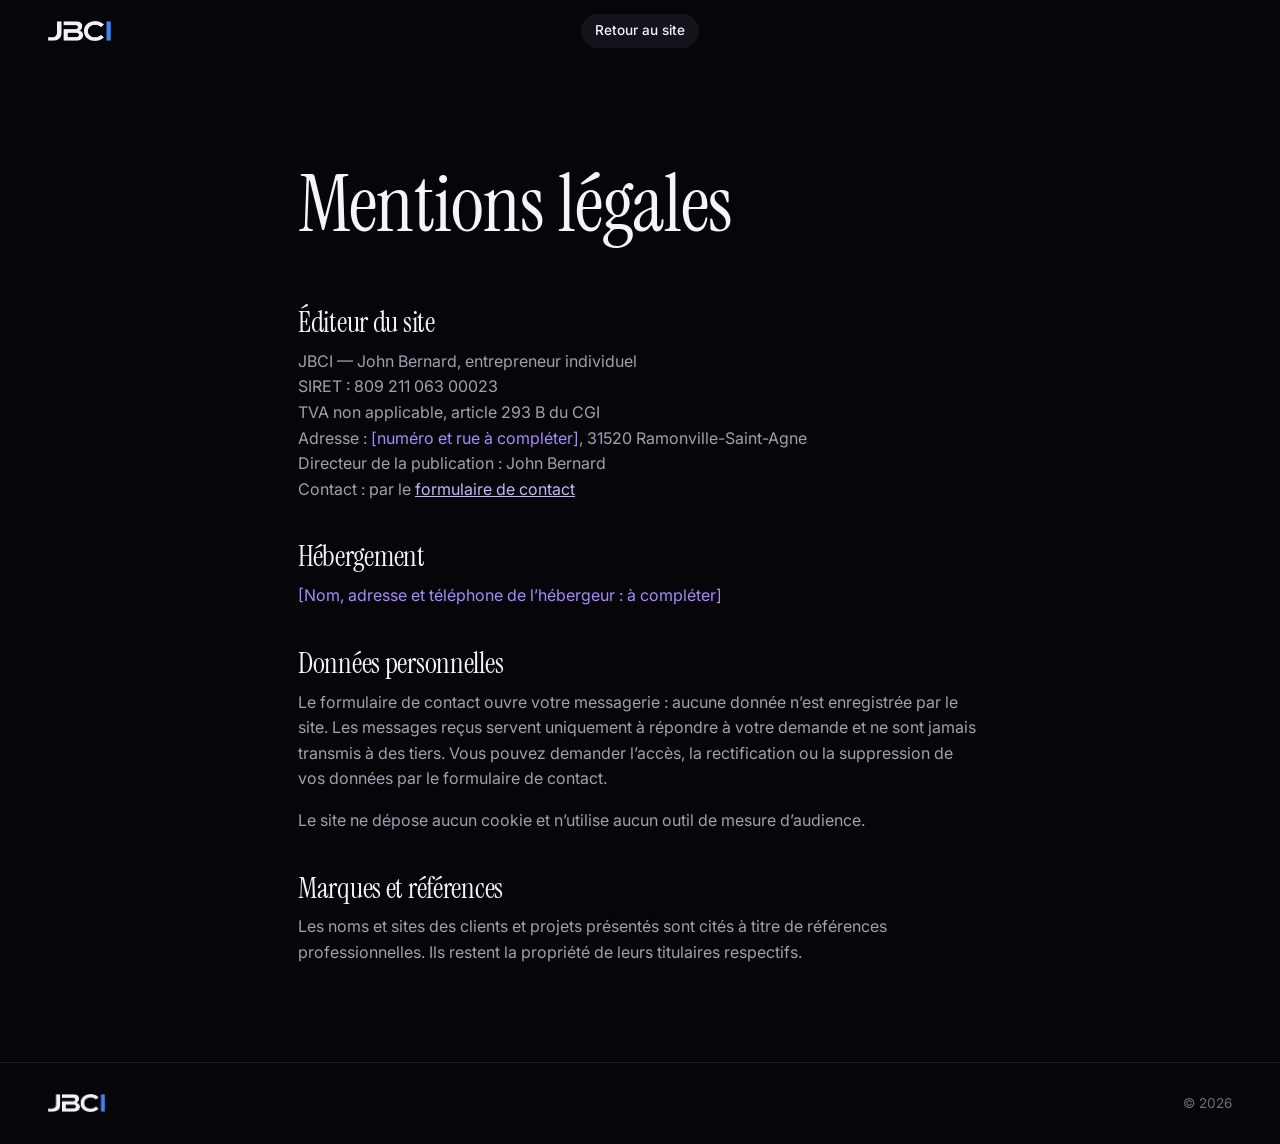
==== commit e8d1bd17: "Mentions legales : 31520 Ramonville-Saint-Agne (rue a completer) Co-Authored-By: Claude Opus 5.5 <no" ====
--- a/mentions-legales.html
+++ b/mentions-legales.html
@@ -20,7 +20,7 @@
   <p>JBCI — John Bernard, entrepreneur individuel<br>
   SIRET : 809 211 063 00023<br>
   TVA non applicable, article 293 B du CGI<br>
-  Adresse : <span style="color:#A78BFA">[à compléter]</span>, Toulouse<br>
+  Adresse : <span style="color:#A78BFA">[numéro et rue à compléter]</span>, 31520 Ramonville-Saint-Agne<br>
   Directeur de la publication : John Bernard<br>
   Contact : par le <a href="index.html#contact">formulaire de contact</a></p>
   <h2>Hébergement</h2>
--- a/css/style.css
+++ b/css/style.css
@@ -37,18 +37,16 @@
 /* ── En-tête ─────────────────────────────────────────── */
 .entete {
   position: fixed; inset: 0 0 auto 0; z-index: 50; display: grid; grid-template-columns: 1fr auto 1fr; align-items: center;
-  padding: 14px var(--marge); transition: background .3s, backdrop-filter .3s;
-}
-.entete.defile { background: rgba(5, 5, 10, .55); backdrop-filter: blur(14px); }
+  padding: 14px var(--marge); transition: background .3s;
+}
+.entete.defile { background: rgba(5, 5, 10, .92); }
 .marque { justify-self: start; }
 .marque img { height: 20px; width: auto; }
 .nav { display: flex; gap: 6px; justify-self: center; }
-.nav a { text-decoration: none; font-size: .85rem; font-weight: 500; padding: 6px 14px; border-radius: 999px; background: var(--pastille); backdrop-filter: blur(10px); transition: background .2s; }
+.nav a { text-decoration: none; font-size: .85rem; font-weight: 500; padding: 6px 14px; border-radius: 999px; background: rgba(24, 24, 34, .78); transition: background .2s; }
 .nav a:hover { background: rgba(255, 255, 255, .2); }
-.entete-droite { justify-self: end; display: flex; align-items: center; gap: 14px; font-size: .85rem; font-weight: 500; }
-.horloge { font-variant-numeric: tabular-nums; }
-.pastille-contact { display: grid; place-items: center; width: 30px; height: 30px; border-radius: 50%; background: var(--pastille); backdrop-filter: blur(10px); transition: background .2s; }
-.pastille-contact:hover { background: var(--violet); }
+.entete-cta { justify-self: end; text-decoration: none; font-size: .88rem; font-weight: 500; padding: 8px 18px; border-radius: 999px; background: var(--blanc); color: var(--noir); transition: background .2s, transform .2s; }
+.entete-cta:hover { background: var(--violet-clair); transform: translateY(-1px); }
 
 /* ── Hero ────────────────────────────────────────────── */
 .hero { position: relative; height: 100svh; min-height: 620px; overflow: hidden; isolation: isolate;
@@ -58,7 +56,7 @@
 
 .hero-projets { position: absolute; left: var(--marge); top: 50%; transform: translateY(-50%); list-style: none; margin: 0; padding: 0; display: grid; gap: 7px; justify-items: start; }
 .hero-projets a { display: inline-block; text-decoration: none; font-size: .95rem; font-weight: 500; padding: 5px 16px; border-radius: 999px;
-  background: rgba(30, 30, 40, .55); backdrop-filter: blur(12px); transition: background .2s, transform .2s; }
+  background: rgba(24, 24, 34, .78); transition: background .2s, transform .2s; }
 .hero-projets a:hover { background: var(--blanc); color: var(--noir); transform: translateX(4px); }
 
 .hero-intro { position: absolute; right: clamp(16px, 22vw, 340px); top: 24%; width: min(300px, 70vw); color: var(--blanc); font-size: 1rem; line-height: 1.45; margin: 0; }
@@ -88,11 +86,11 @@
 
 /* ── Bandeau défilant ────────────────────────────────── */
 .bandeau { overflow: hidden; border-block: 1px solid var(--ligne); }
-.bandeau-piste { display: flex; gap: 34px; width: max-content; padding: 22px 0; animation: defile 46s linear infinite;
+.bandeau-piste { display: flex; gap: 34px; width: max-content; padding: 22px 0; animation: defile 46s linear infinite; will-change: transform; backface-visibility: hidden;
   font-family: var(--serif); font-size: 1.7rem; white-space: nowrap; color: var(--doux); }
 .bandeau b { font-weight: 400; color: var(--blanc); }
 .bandeau .sep { color: var(--violet); font-size: 1rem; align-self: center; }
-@keyframes defile { to { transform: translateX(-50%); } }
+@keyframes defile { from { transform: translate3d(0, 0, 0); } to { transform: translate3d(-50%, 0, 0); } }
 
 /* ── Sections ────────────────────────────────────────── */
 .section { padding: clamp(90px, 12vw, 160px) var(--marge); max-width: 1360px; margin: 0 auto; }
@@ -119,12 +117,16 @@
 .projet:nth-of-type(even) .projet-visuel { order: -1; }
 .projet-client { font-size: .85rem; font-weight: 500; color: var(--doux) !important; margin-bottom: 18px; }
 .projet-client::before { content: "● "; color: var(--violet); }
+.projet-client-logo { display: flex; align-items: center; gap: 8px; }
+.projet-client-logo::before { content: none; }
+.projet-client-logo img { height: 18px; width: auto; }
 .projet h3, .projet-petit h3 { font-family: var(--serif); font-weight: 400; font-size: clamp(2.2rem, 1.3rem + 2.6vw, 3.8rem); line-height: 1; margin-bottom: 22px; }
 .projet .puces { margin: 24px 0; }
 .lien { display: inline-flex; gap: 8px; text-decoration: none; font-size: .9rem; font-weight: 500; padding: 9px 18px; border-radius: 999px; background: var(--pastille); transition: background .2s; }
 .lien:hover { background: var(--blanc); color: var(--noir); }
 
-.projet-visuel { position: relative; }
+.projet-visuel { position: relative; display: block; text-decoration: none; }
+a.navigateur { display: block; }
 .terminal { transform: rotate(1.5deg); }
 .telephones { display: flex; justify-content: center; align-items: center; min-height: 560px; border-radius: 28px; overflow: hidden;
   background: radial-gradient(70% 70% at 50% 60%, #2A1B6B, #0D0B22 70%); }
@@ -154,7 +156,7 @@
 .moi { display: grid; grid-template-columns: .8fr 1.2fr; gap: clamp(40px, 6vw, 100px); align-items: center; }
 .moi-portrait { margin: 0; position: relative; }
 .moi-portrait img { border-radius: 28px; }
-.moi-portrait figcaption { position: absolute; left: 18px; bottom: 18px; font-size: .85rem; font-weight: 500; padding: 7px 14px; border-radius: 999px; background: rgba(5, 5, 10, .6); backdrop-filter: blur(10px); }
+.moi-portrait figcaption { position: absolute; left: 18px; bottom: 18px; font-size: .85rem; font-weight: 500; padding: 7px 14px; border-radius: 999px; background: rgba(5, 5, 10, .75); }
 .moi-texte .sur { padding-top: 0; margin-bottom: 18px; }
 .moi-texte h2 { margin-bottom: 30px; }
 .moi-signe { display: inline-block; font-size: .9rem; font-weight: 500; color: var(--blanc) !important; padding: 8px 16px; border-radius: 999px; background: var(--pastille); }
@@ -218,3 +220,92 @@
   .bandeau-piste { animation: none; }
   .js .apparait { opacity: 1; transform: none; transition: none; }
 }
+
+/* ── Curseur personnalisé (ordinateur seulement), comme sur metalab.com ── */
+@media (hover: hover) and (pointer: fine) and (min-width: 967px) {
+  html.curseur-actif, html.curseur-actif * { cursor: none !important; }
+  html.curseur-actif input, html.curseur-actif textarea, html.curseur-actif select { cursor: text !important; }
+}
+.curseur-perso {
+  position: fixed; top: 0; left: 0; z-index: 300; pointer-events: none;
+  width: 12px; height: 12px; margin: -6px 0 0 -6px; border-radius: 50%;
+  background: var(--blanc); border: 1.5px solid transparent; opacity: 0;
+  display: grid; place-items: center; color: var(--noir); font: 500 .85rem var(--sans); letter-spacing: -.01em;
+  transition: width .3s cubic-bezier(.22, 1, .36, 1), height .3s cubic-bezier(.22, 1, .36, 1), margin .3s cubic-bezier(.22, 1, .36, 1),
+              background .2s, border-color .2s, opacity .2s;
+  will-change: transform;
+}
+.curseur-perso span { opacity: 0; transform: scale(.6); transition: opacity .2s, transform .3s cubic-bezier(.22, 1, .36, 1); white-space: nowrap; }
+.curseur-perso.visible { opacity: 1; }
+.curseur-perso.focus { width: 34px; height: 34px; margin: -17px 0 0 -17px; background: rgba(139, 92, 246, .22); border-color: var(--violet); }
+.curseur-perso.grand { width: 110px; height: 110px; margin: -55px 0 0 -55px; background: var(--blanc); border-color: transparent; }
+.curseur-perso.grand span { opacity: 1; transform: none; }
+.curseur-perso.texte { opacity: 0; }
+
+/* ── Innovation : Maestro ────────────────────────────── */
+.innovation { position: relative; }
+.maestro { display: grid; grid-template-columns: 1.15fr .85fr; gap: clamp(30px, 5vw, 80px); align-items: center; margin-bottom: 60px; }
+.maestro-chapo { font-size: 1.15rem; color: var(--blanc) !important; line-height: 1.55; }
+.maestro-pb { display: grid; grid-template-columns: 1fr 1fr; gap: 24px; margin: 30px 0; }
+.maestro-pb h3 { font-family: var(--serif); font-size: 1.8rem; margin-bottom: 12px; }
+.liste-croix, .liste-coche { list-style: none; margin: 0; padding: 0; display: grid; gap: 8px; color: var(--doux); font-size: .95rem; }
+.liste-croix li::before { content: "✕"; color: #F87171; margin-right: 10px; font-size: .8rem; }
+.liste-coche li::before { content: "✓"; color: #6EE7B7; margin-right: 10px; }
+
+.maestro-tel { justify-self: center; width: min(320px, 100%); aspect-ratio: 9 / 18.5; border-radius: 44px; padding: 12px;
+  background: linear-gradient(160deg, #2A2A36, #111118); box-shadow: 0 40px 90px rgba(0, 0, 0, .6), 0 0 120px rgba(139, 92, 246, .25); transform: rotate(3deg); }
+.tel-ecran { height: 100%; border-radius: 34px; overflow: hidden; padding: 20px 16px 16px; display: flex; flex-direction: column; gap: 9px;
+  background: radial-gradient(120% 60% at 50% 0%, #1F1650, #0B0B14 60%); font-size: .76rem; }
+.tel-haut { display: flex; justify-content: space-between; align-items: center; }
+.tel-haut b { font-family: var(--serif); font-weight: 400; font-size: 1.4rem; }
+.hors-ligne { font-size: .7rem; color: #6EE7B7; background: rgba(110, 231, 183, .12); padding: 3px 9px; border-radius: 999px; }
+.tel-titre { margin: 0; color: var(--doux); font-size: .78rem; }
+.tel-etapes { list-style: none; margin: 0; padding: 0; display: grid; gap: 7px; }
+.tel-etapes li { padding: 7px 10px 7px 32px; border-radius: 12px; background: rgba(255, 255, 255, .05); position: relative; color: var(--doux); }
+.tel-etapes li::before { content: ""; position: absolute; left: 11px; top: 50%; width: 14px; height: 14px; margin-top: -7px; border-radius: 50%; border: 1.5px solid var(--doux-2); }
+.tel-etapes li.fait { color: var(--blanc); }
+.tel-etapes li.fait::before { background: #6EE7B7; border-color: #6EE7B7; }
+.tel-etapes li.encours { color: var(--blanc); background: rgba(139, 92, 246, .22); box-shadow: inset 0 0 0 1px rgba(139, 92, 246, .6); }
+.tel-etapes li.encours::before { border-color: var(--violet-clair); animation: pulse-etape 1.6s infinite; }
+@keyframes pulse-etape { 50% { box-shadow: 0 0 0 5px rgba(196, 181, 253, .18); } }
+.tel-bulle { padding: 8px 11px; border-radius: 14px; width: fit-content; max-width: 86%; line-height: 1.35; flex-shrink: 0; }
+.tel-bulle.question { align-self: flex-end; background: var(--bleu); color: #fff; border-bottom-right-radius: 4px; }
+.tel-bulle.reponse { background: rgba(255, 255, 255, .08); border-bottom-left-radius: 4px; }
+.tel-rapport { margin-top: auto; text-align: center; font-size: .72rem; color: var(--violet-clair); padding: 9px; border-radius: 12px; border: 1px dashed rgba(196, 181, 253, .4); }
+
+.benefices { list-style: none; margin: 0 0 60px; padding: 0; display: grid; grid-template-columns: repeat(3, 1fr); gap: 1px; background: var(--ligne); border: 1px solid var(--ligne); border-radius: 22px; overflow: hidden; }
+.benefices li { background: var(--noir); padding: 26px 26px 28px; display: grid; gap: 6px; transition: background .3s; }
+.benefices li:hover { background: var(--noir-2); }
+.benefices b { font-family: var(--serif); font-weight: 400; font-size: 1.9rem; color: var(--blanc); }
+.benefices span { color: var(--doux); font-size: .95rem; }
+
+.maestro-bas { display: grid; grid-template-columns: .8fr 1.2fr; gap: clamp(30px, 5vw, 80px); align-items: start; }
+.chiffres-maestro { display: grid; gap: 22px; }
+.chiffres-maestro b { display: block; font-family: var(--serif); font-weight: 400; font-size: clamp(3rem, 2rem + 3vw, 4.6rem); line-height: 1; color: var(--violet-clair); }
+.chiffres-maestro span { color: var(--doux); }
+.note-chiffres { font-size: .8rem; color: var(--doux-2) !important; margin: 0; }
+.maestro-cas h3 { font-family: var(--serif); font-size: 2rem; margin: 0 0 12px; }
+.maestro-cas h3:not(:first-child) { margin-top: 30px; }
+.maestro-cas .puces { margin-bottom: 22px; }
+.maestro-eco { font-size: .92rem; border-left: 2px solid #6EE7B7; padding-left: 14px; }
+
+@media (max-width: 1100px) {
+  .maestro, .maestro-bas { grid-template-columns: 1fr; }
+  .benefices { grid-template-columns: 1fr 1fr; }
+}
+@media (max-width: 760px) {
+  .maestro-pb, .benefices { grid-template-columns: 1fr; }
+  .maestro-tel { transform: none; width: min(290px, 100%); }
+}
+
+/* ── FAQ ─────────────────────────────────────────────── */
+.faq { border-top: 1px solid var(--ligne); }
+.faq details { border-bottom: 1px solid var(--ligne); }
+.faq summary { list-style: none; cursor: pointer; display: flex; justify-content: space-between; align-items: center; gap: 20px;
+  padding: 26px 0; font-family: var(--serif); font-size: clamp(1.4rem, 1rem + 1.2vw, 2rem); line-height: 1.15; transition: color .2s; }
+.faq summary::-webkit-details-marker { display: none; }
+.faq summary::after { content: "+"; flex: none; display: grid; place-items: center; width: 34px; height: 34px; border-radius: 50%;
+  background: var(--pastille); font-family: var(--sans); font-size: 1.2rem; transition: transform .3s, background .2s; }
+.faq details[open] summary::after { transform: rotate(45deg); background: var(--violet); }
+.faq summary:hover { color: var(--violet-clair); }
+.faq details p { max-width: 760px; margin: -6px 0 28px; }
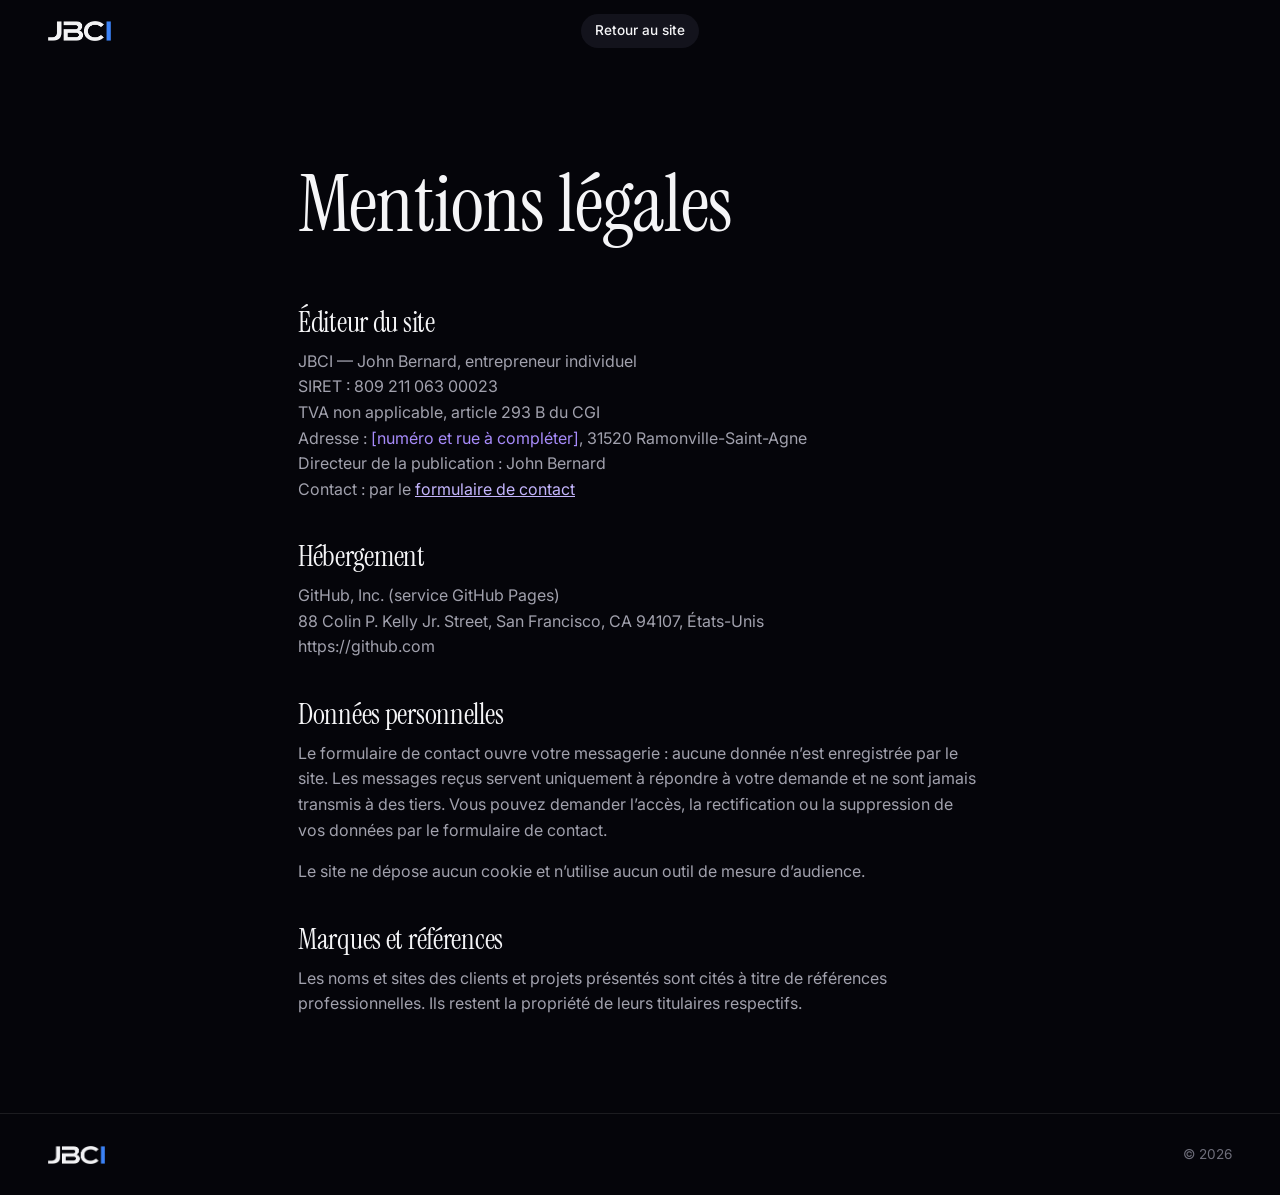
==== commit cacd7674: "Publication GitHub Pages : CNAME www.jbci-informatique.fr, .nojekyll, hebergeur GitHub dans les ment" ====
--- a/mentions-legales.html
+++ b/mentions-legales.html
@@ -24,7 +24,7 @@
   Directeur de la publication : John Bernard<br>
   Contact : par le <a href="index.html#contact">formulaire de contact</a></p>
   <h2>Hébergement</h2>
-  <p><span style="color:#A78BFA">[Nom, adresse et téléphone de l’hébergeur : à compléter]</span></p>
+  <p>GitHub, Inc. (service GitHub Pages)<br>88 Colin P. Kelly Jr. Street, San Francisco, CA 94107, États-Unis<br>https://github.com</p>
   <h2>Données personnelles</h2>
   <p>Le formulaire de contact ouvre votre messagerie : aucune donnée n’est enregistrée par le site. Les messages reçus servent uniquement à répondre à votre demande et ne sont jamais transmis à des tiers. Vous pouvez demander l’accès, la rectification ou la suppression de vos données par le formulaire de contact.</p>
   <p>Le site ne dépose aucun cookie et n’utilise aucun outil de mesure d’audience.</p>
